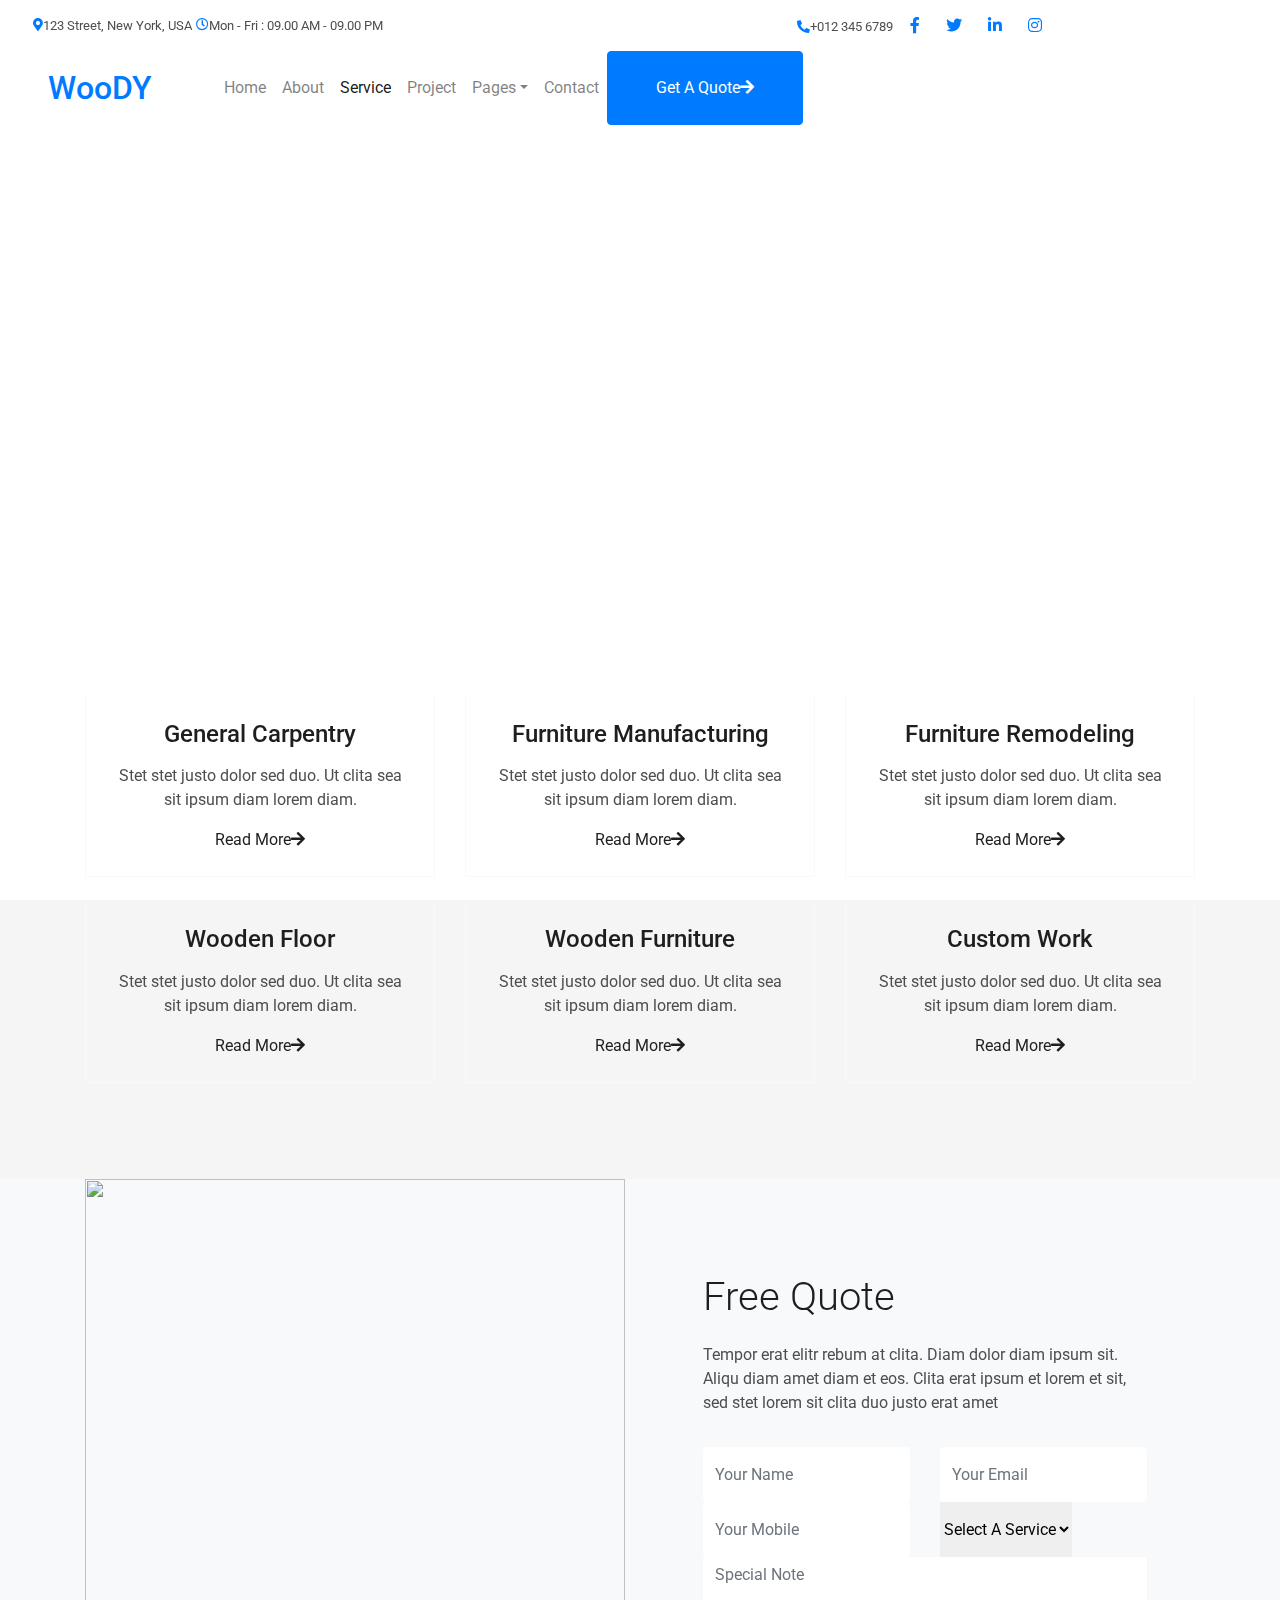
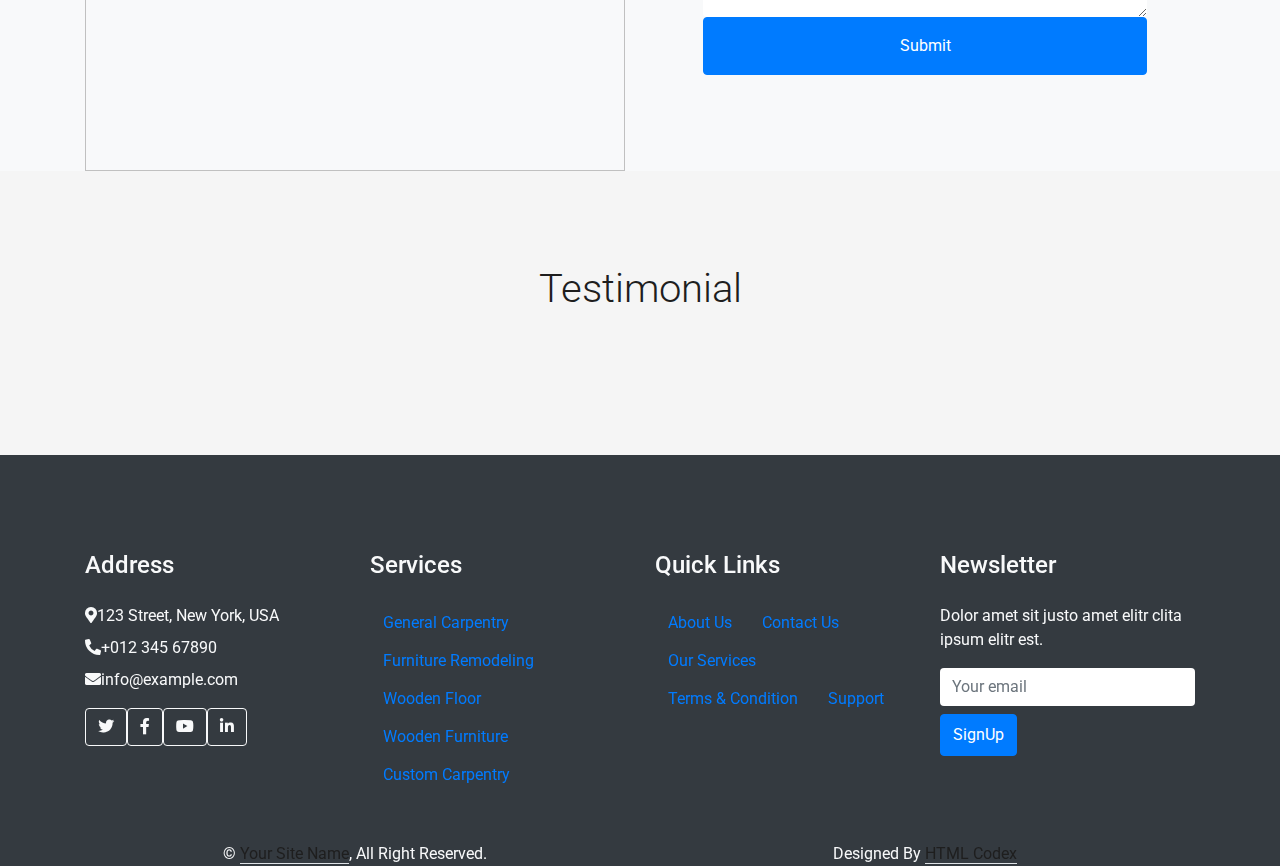
==== services.html @ 5a00c6d3 "Update" ====
<!DOCTYPE html>
<html lang="en">

<head>
    <meta charset="utf-8">
    <title>Woody - Carpenter Website Template</title>
    <meta content="width=device-width, initial-scale=1.0" name="viewport">
    <meta content="" name="keywords">
    <meta content="" name="description">

    <!-- Favicon -->
    <link href="img/favicon.ico" rel="icon">

    <!-- Google Web Fonts -->
    <link rel="preconnect" href="https://fonts.googleapis.com">
    <link rel="preconnect" href="https://fonts.gstatic.com" crossorigin>
    <link href="https://fonts.googleapis.com/css2?family=Open+Sans:wght@400;500&family=Roboto:wght@500;700;900&display=swap" rel="stylesheet"> 

    <!-- Icon Font Stylesheet -->
    <link href="https://cdnjs.cloudflare.com/ajax/libs/font-awesome/5.10.0/css/all.min.css" rel="stylesheet">
    <link href="https://cdn.jsdelivr.net/npm/bootstrap-icons@1.4.1/font/bootstrap-icons.css" rel="stylesheet">

    <!-- Libraries Stylesheet -->
    <link href="lib/animate/animate.min.css" rel="stylesheet">
    <link href="./resource/owl.carousel.min.css" rel="stylesheet">
    <link href="lib/lightbox/css/lightbox.min.css" rel="stylesheet">

    <!-- Customized Bootstrap Stylesheet -->
    <link href="./resource/bootstrap.min.css" rel="stylesheet">

    <!-- Template Stylesheet -->
    <link href="./resource/style.css" rel="stylesheet">
</head>

<body>
    <!-- Spinner Start -->
    <div id="spinner" class="show bg-white position-fixed translate-middle w-100 vh-100 top-50 start-50 d-flex align-items-center justify-content-center">
        <div class="spinner-grow text-primary" style="width: 3rem; height: 3rem;" role="status">
            <span class="sr-only">Loading...</span>
        </div>
    </div>
    <!-- Spinner End -->


    <!-- Topbar Start -->
    <div class="container-fluid bg-light p-0">
        <div class="row gx-0 d-none d-lg-flex">
            <div class="col-lg-7 px-5 text-start">
                <div class="h-100 d-inline-flex align-items-center py-3 me-4">
                    <small class="fa fa-map-marker-alt text-primary me-2"></small>
                    <small>123 Street, New York, USA</small>
                </div>
                <div class="h-100 d-inline-flex align-items-center py-3">
                    <small class="far fa-clock text-primary me-2"></small>
                    <small>Mon - Fri : 09.00 AM - 09.00 PM</small>
                </div>
            </div>
            <div class="col-lg-5 px-5 text-end">
                <div class="h-100 d-inline-flex align-items-center py-3 me-4">
                    <small class="fa fa-phone-alt text-primary me-2"></small>
                    <small>+012 345 6789</small>
                </div>
                <div class="h-100 d-inline-flex align-items-center">
                    <a class="btn btn-sm-square bg-white text-primary me-1" href=""><i class="fab fa-facebook-f"></i></a>
                    <a class="btn btn-sm-square bg-white text-primary me-1" href=""><i class="fab fa-twitter"></i></a>
                    <a class="btn btn-sm-square bg-white text-primary me-1" href=""><i class="fab fa-linkedin-in"></i></a>
                    <a class="btn btn-sm-square bg-white text-primary me-0" href=""><i class="fab fa-instagram"></i></a>
                </div>
            </div>
        </div>
    </div>
    <!-- Topbar End -->


    <!-- Navbar Start -->
    <nav class="navbar navbar-expand-lg bg-white navbar-light sticky-top p-0">
        <a href="index.html" class="navbar-brand d-flex align-items-center px-4 px-lg-5">
            <h2 class="m-0 text-primary">WooDY</h2>
        </a>
        <button type="button" class="navbar-toggler me-4" data-bs-toggle="collapse" data-bs-target="#navbarCollapse">
            <span class="navbar-toggler-icon"></span>
        </button>
        <div class="collapse navbar-collapse" id="navbarCollapse">
            <div class="navbar-nav ms-auto p-4 p-lg-0">
                <a href="index.html" class="nav-item nav-link">Home</a>
                <a href="about.html" class="nav-item nav-link">About</a>
                <a href="service.html" class="nav-item nav-link active">Service</a>
                <a href="project.html" class="nav-item nav-link">Project</a>
                <div class="nav-item dropdown">
                    <a href="#" class="nav-link dropdown-toggle" data-bs-toggle="dropdown">Pages</a>
                    <div class="dropdown-menu fade-up m-0">
                        <a href="feature.html" class="dropdown-item">Feature</a>
                        <a href="quote.html" class="dropdown-item">Free Quote</a>
                        <a href="team.html" class="dropdown-item">Our Team</a>
                        <a href="testimonial.html" class="dropdown-item">Testimonial</a>
                        <a href="404.html" class="dropdown-item">404 Page</a>
                    </div>
                </div>
                <a href="contact.html" class="nav-item nav-link">Contact</a>
            </div>
            <a href="" class="btn btn-primary py-4 px-lg-5 d-none d-lg-block">Get A Quote<i class="fa fa-arrow-right ms-3"></i></a>
        </div>
    </nav>
    <!-- Navbar End -->


    <!-- Page Header Start -->
    <div class="container-fluid page-header py-5 mb-5">
        <div class="container py-5">
            <h1 class="display-3 text-white mb-3 animated slideInDown">Service</h1>
            <nav aria-label="breadcrumb animated slideInDown">
                <ol class="breadcrumb">
                    <li class="breadcrumb-item"><a class="text-white" href="#">Home</a></li>
                    <li class="breadcrumb-item"><a class="text-white" href="#">Pages</a></li>
                    <li class="breadcrumb-item text-white active" aria-current="page">Service</li>
                </ol>
            </nav>
        </div>
    </div>
    <!-- Page Header End -->


    <!-- Service Start -->
    <div class="container-xxl py-5">
        <div class="container">
            <div class="section-title text-center">
                <h1 class="display-5 mb-5">Our Services</h1>
            </div>
            <div class="row g-4">
                <div class="col-md-6 col-lg-4 wow fadeInUp" data-wow-delay="0.1s">
                    <div class="service-item">
                        <div class="overflow-hidden">
                            <img class="img-fluid" src="img/service-1.jpg" alt="">
                        </div>
                        <div class="p-4 text-center border border-5 border-light border-top-0">
                            <h4 class="mb-3">General Carpentry</h4>
                            <p>Stet stet justo dolor sed duo. Ut clita sea sit ipsum diam lorem diam.</p>
                            <a class="fw-medium" href="">Read More<i class="fa fa-arrow-right ms-2"></i></a>
                        </div>
                    </div>
                </div>
                <div class="col-md-6 col-lg-4 wow fadeInUp" data-wow-delay="0.3s">
                    <div class="service-item">
                        <div class="overflow-hidden">
                            <img class="img-fluid" src="img/service-2.jpg" alt="">
                        </div>
                        <div class="p-4 text-center border border-5 border-light border-top-0">
                            <h4 class="mb-3">Furniture Manufacturing</h4>
                            <p>Stet stet justo dolor sed duo. Ut clita sea sit ipsum diam lorem diam.</p>
                            <a class="fw-medium" href="">Read More<i class="fa fa-arrow-right ms-2"></i></a>
                        </div>
                    </div>
                </div>
                <div class="col-md-6 col-lg-4 wow fadeInUp" data-wow-delay="0.5s">
                    <div class="service-item">
                        <div class="overflow-hidden">
                            <img class="img-fluid" src="img/service-3.jpg" alt="">
                        </div>
                        <div class="p-4 text-center border border-5 border-light border-top-0">
                            <h4 class="mb-3">Furniture Remodeling</h4>
                            <p>Stet stet justo dolor sed duo. Ut clita sea sit ipsum diam lorem diam.</p>
                            <a class="fw-medium" href="">Read More<i class="fa fa-arrow-right ms-2"></i></a>
                        </div>
                    </div>
                </div>
                <div class="col-md-6 col-lg-4 wow fadeInUp" data-wow-delay="0.1s">
                    <div class="service-item">
                        <div class="overflow-hidden">
                            <img class="img-fluid" src="img/service-4.jpg" alt="">
                        </div>
                        <div class="p-4 text-center border border-5 border-light border-top-0">
                            <h4 class="mb-3">Wooden Floor</h4>
                            <p>Stet stet justo dolor sed duo. Ut clita sea sit ipsum diam lorem diam.</p>
                            <a class="fw-medium" href="">Read More<i class="fa fa-arrow-right ms-2"></i></a>
                        </div>
                    </div>
                </div>
                <div class="col-md-6 col-lg-4 wow fadeInUp" data-wow-delay="0.3s">
                    <div class="service-item">
                        <div class="overflow-hidden">
                            <img class="img-fluid" src="img/service-5.jpg" alt="">
                        </div>
                        <div class="p-4 text-center border border-5 border-light border-top-0">
                            <h4 class="mb-3">Wooden Furniture</h4>
                            <p>Stet stet justo dolor sed duo. Ut clita sea sit ipsum diam lorem diam.</p>
                            <a class="fw-medium" href="">Read More<i class="fa fa-arrow-right ms-2"></i></a>
                        </div>
                    </div>
                </div>
                <div class="col-md-6 col-lg-4 wow fadeInUp" data-wow-delay="0.5s">
                    <div class="service-item">
                        <div class="overflow-hidden">
                            <img class="img-fluid" src="img/service-6.jpg" alt="">
                        </div>
                        <div class="p-4 text-center border border-5 border-light border-top-0">
                            <h4 class="mb-3">Custom Work</h4>
                            <p>Stet stet justo dolor sed duo. Ut clita sea sit ipsum diam lorem diam.</p>
                            <a class="fw-medium" href="">Read More<i class="fa fa-arrow-right ms-2"></i></a>
                        </div>
                    </div>
                </div>
            </div>
        </div>
    </div>
    <!-- Service End -->


    <!-- Quote Start -->
    <div class="container-fluid bg-light overflow-hidden my-5 px-lg-0">
        <div class="container quote px-lg-0">
            <div class="row g-0 mx-lg-0">
                <div class="col-lg-6 ps-lg-0" style="min-height: 400px;">
                    <div class="position-relative h-100">
                        <img class="position-absolute img-fluid w-100 h-100" src="img/quote.jpg" style="object-fit: cover;" alt="">
                    </div>
                </div>
                <div class="col-lg-6 quote-text py-5 wow fadeIn" data-wow-delay="0.5s">
                    <div class="p-lg-5 pe-lg-0">
                        <div class="section-title text-start">
                            <h1 class="display-5 mb-4">Free Quote</h1>
                        </div>
                        <p class="mb-4 pb-2">Tempor erat elitr rebum at clita. Diam dolor diam ipsum sit. Aliqu diam amet diam et eos. Clita erat ipsum et lorem et sit, sed stet lorem sit clita duo justo erat amet</p>
                        <form>
                            <div class="row g-3">
                                <div class="col-12 col-sm-6">
                                    <input type="text" class="form-control border-0" placeholder="Your Name" style="height: 55px;">
                                </div>
                                <div class="col-12 col-sm-6">
                                    <input type="email" class="form-control border-0" placeholder="Your Email" style="height: 55px;">
                                </div>
                                <div class="col-12 col-sm-6">
                                    <input type="text" class="form-control border-0" placeholder="Your Mobile" style="height: 55px;">
                                </div>
                                <div class="col-12 col-sm-6">
                                    <select class="form-select border-0" style="height: 55px;">
                                        <option selected>Select A Service</option>
                                        <option value="1">Service 1</option>
                                        <option value="2">Service 2</option>
                                        <option value="3">Service 3</option>
                                    </select>
                                </div>
                                <div class="col-12">
                                    <textarea class="form-control border-0" placeholder="Special Note"></textarea>
                                </div>
                                <div class="col-12">
                                    <button class="btn btn-primary w-100 py-3" type="submit">Submit</button>
                                </div>
                            </div>
                        </form>
                    </div>
                </div>
            </div>
        </div>
    </div>
    <!-- Quote End -->


    <!-- Testimonial Start -->
    <div class="container-xxl py-5 wow fadeInUp" data-wow-delay="0.1s">
        <div class="container">
            <div class="section-title text-center">
                <h1 class="display-5 mb-5">Testimonial</h1>
            </div>
            <div class="owl-carousel testimonial-carousel">
                <div class="testimonial-item text-center">
                    <img class="img-fluid bg-light p-2 mx-auto mb-3" src="img/testimonial-1.jpg" style="width: 90px; height: 90px;">
                    <div class="testimonial-text text-center p-4">
                        <p>Clita clita tempor justo dolor ipsum amet kasd amet duo justo duo duo labore sed sed. Magna ut diam sit et amet stet eos sed clita erat magna elitr erat sit sit erat at rebum justo sea clita.</p>
                        <h5 class="mb-1">Client Name</h5>
                        <span class="fst-italic">Profession</span>
                    </div>
                </div>
                <div class="testimonial-item text-center">
                    <img class="img-fluid bg-light p-2 mx-auto mb-3" src="img/testimonial-2.jpg" style="width: 90px; height: 90px;">
                    <div class="testimonial-text text-center p-4">
                        <p>Clita clita tempor justo dolor ipsum amet kasd amet duo justo duo duo labore sed sed. Magna ut diam sit et amet stet eos sed clita erat magna elitr erat sit sit erat at rebum justo sea clita.</p>
                        <h5 class="mb-1">Client Name</h5>
                        <span class="fst-italic">Profession</span>
                    </div>
                </div>
                <div class="testimonial-item text-center">
                    <img class="img-fluid bg-light p-2 mx-auto mb-3" src="img/testimonial-3.jpg" style="width: 90px; height: 90px;">
                    <div class="testimonial-text text-center p-4">
                        <p>Clita clita tempor justo dolor ipsum amet kasd amet duo justo duo duo labore sed sed. Magna ut diam sit et amet stet eos sed clita erat magna elitr erat sit sit erat at rebum justo sea clita.</p>
                        <h5 class="mb-1">Client Name</h5>
                        <span class="fst-italic">Profession</span>
                    </div>
                </div>
            </div>
        </div>
    </div>
    <!-- Testimonial End -->
        

    <!-- Footer Start -->
    <div class="container-fluid bg-dark text-light footer mt-5 pt-5 wow fadeIn" data-wow-delay="0.1s">
        <div class="container py-5">
            <div class="row g-5">
                <div class="col-lg-3 col-md-6">
                    <h4 class="text-light mb-4">Address</h4>
                    <p class="mb-2"><i class="fa fa-map-marker-alt me-3"></i>123 Street, New York, USA</p>
                    <p class="mb-2"><i class="fa fa-phone-alt me-3"></i>+012 345 67890</p>
                    <p class="mb-2"><i class="fa fa-envelope me-3"></i>info@example.com</p>
                    <div class="d-flex pt-2">
                        <a class="btn btn-outline-light btn-social" href=""><i class="fab fa-twitter"></i></a>
                        <a class="btn btn-outline-light btn-social" href=""><i class="fab fa-facebook-f"></i></a>
                        <a class="btn btn-outline-light btn-social" href=""><i class="fab fa-youtube"></i></a>
                        <a class="btn btn-outline-light btn-social" href=""><i class="fab fa-linkedin-in"></i></a>
                    </div>
                </div>
                <div class="col-lg-3 col-md-6">
                    <h4 class="text-light mb-4">Services</h4>
                    <a class="btn btn-link" href="">General Carpentry</a>
                    <a class="btn btn-link" href="">Furniture Remodeling</a>
                    <a class="btn btn-link" href="">Wooden Floor</a>
                    <a class="btn btn-link" href="">Wooden Furniture</a>
                    <a class="btn btn-link" href="">Custom Carpentry</a>
                </div>
                <div class="col-lg-3 col-md-6">
                    <h4 class="text-light mb-4">Quick Links</h4>
                    <a class="btn btn-link" href="">About Us</a>
                    <a class="btn btn-link" href="">Contact Us</a>
                    <a class="btn btn-link" href="">Our Services</a>
                    <a class="btn btn-link" href="">Terms & Condition</a>
                    <a class="btn btn-link" href="">Support</a>
                </div>
                <div class="col-lg-3 col-md-6">
                    <h4 class="text-light mb-4">Newsletter</h4>
                    <p>Dolor amet sit justo amet elitr clita ipsum elitr est.</p>
                    <div class="position-relative mx-auto" style="max-width: 400px;">
                        <input class="form-control border-0 w-100 py-3 ps-4 pe-5" type="text" placeholder="Your email">
                        <button type="button" class="btn btn-primary py-2 position-absolute top-0 end-0 mt-2 me-2">SignUp</button>
                    </div>
                </div>
            </div>
        </div>
        <div class="container">
            <div class="copyright">
                <div class="row">
                    <div class="col-md-6 text-center text-md-start mb-3 mb-md-0">
                        &copy; <a class="border-bottom" href="#">Your Site Name</a>, All Right Reserved.
                    </div>
                    <div class="col-md-6 text-center text-md-end">
                        <!--/*** This template is free as long as you keep the footer author’s credit link/attribution link/backlink. If you'd like to use the template without the footer author’s credit link/attribution link/backlink, you can purchase the Credit Removal License from "https://htmlcodex.com/credit-removal". Thank you for your support. ***/-->
                        Designed By <a class="border-bottom" href="https://htmlcodex.com">HTML Codex</a>
                    </div>
                </div>
            </div>
        </div>
    </div>
    <!-- Footer End -->


    <!-- Back to Top -->
    <a href="#" class="btn btn-lg btn-primary btn-lg-square rounded-0 back-to-top"><i class="bi bi-arrow-up"></i></a>


    <!-- JavaScript Libraries -->
    <script src="https://code.jquery.com/jquery-3.4.1.min.js"></script>
    <script src="https://cdn.jsdelivr.net/npm/bootstrap@5.0.0/dist/js/bootstrap.bundle.min.js"></script>
    <script src="lib/wow/wow.min.js"></script>
    <script src="lib/easing/easing.min.js"></script>
    <script src="lib/waypoints/waypoints.min.js"></script>
    <script src="lib/counterup/counterup.min.js"></script>
    <script src="lib/owlcarousel/owl.carousel.min.js"></script>
    <script src="lib/isotope/isotope.pkgd.min.js"></script>
    <script src="lib/lightbox/js/lightbox.min.js"></script>

    <!-- Template Javascript -->
    <script src="js/main.js"></script>
</body>

</html>
---- resource/style.css ----
/**
* Template Name: DevFolio - v2.3.0
* Template URL: https://bootstrapmade.com/devfolio-bootstrap-portfolio-html-template/
* Author: BootstrapMade.com
* License: https://bootstrapmade.com/license/
*/

/*--------------------------------------------------------------
# General
--------------------------------------------------------------*/
body {
  background-color: #f5f5f5;
  color: #4e4e4e;
}

h1,
h2,
h3,
h4,
h5,
h6 {
  color: #1e1e1e;
}

a {
  color: #1e1e1e;
  transition: all 0.5s ease-in-out;
}

a:hover {
  color: #0078ff;
  text-decoration: none;
  transition: all 0.5s ease-in-out;
}

.p-r {
  position: relative;
}

.color-a {
  color: #0078ff;
}

.color-d {
  color: #f5f5f5;
}

.color-text-a {
  color: #4e4e4e;
}

.box-shadow, .paralax-mf, .service-box, .work-box, .card-blog {
  box-shadow: 0 13px 8px -10px rgba(0, 0, 0, 0.1);
}

.box-shadow-a, .button:hover {
  box-shadow: 0 0 0 4px #cde1f8;
}

.display-5 {
  font-size: 2.5rem;
  font-weight: 300;
  line-height: 1.1;
}

.display-6 {
  font-size: 2rem;
  font-weight: 300;
  line-height: 1.1;
}

.avatar {
  width: 32px;
  height: 32px;
  margin-right: 4px;
  overflow: hidden;
}

.bg-image {
  background-repeat: no-repeat;
  background-attachment: fixed;
  background-size: cover;
  background-position: center center;
}

@media (max-width: 1024px) {
  .bg-image {
    background-attachment: scroll;
  }
}

.overlay-mf {
  background-color: #0078ff;
}

.overlay-mf {
  position: absolute;
  top: 0;
  left: 0px;
  padding: 0;
  height: 100%;
  width: 100%;
  opacity: .7;
}

.paralax-mf {
  position: relative;
  padding: 8rem 0;
}

.display-table {
  width: 100%;
  height: 100%;
  display: table;
}

.table-cell {
  display: table-cell;
  vertical-align: middle;
}

/*--/ Sections /--*/
.sect-4 {
  padding: 4rem 0;
}

.sect-pt4 {
  padding-top: 4rem;
}

.sect-mt4 {
  margin-top: 4rem;
}

/*--/ Title s /--*/
.title-s {
  font-weight: 600;
  color: #1e1e1e;
  font-size: 1.1rem;
}

/*--/ Title A /--*/
.title-box {
  margin-bottom: 4rem;
}

.title-a {
  font-size: 3rem;
  font-weight: bold;
  text-transform: uppercase;
}

.subtitle-a {
  color: #4e4e4e;
}

.line-mf {
  width: 40px;
  height: 5px;
  background-color: #0078ff;
  margin: 0 auto;
}

/*--/ Title Left /--*/
.title-box-2 {
  margin-bottom: 3rem;
}

.title-left {
  font-size: 2rem;
  position: relative;
}

.title-left:before {
  content: '';
  position: absolute;
  height: 3px;
  background-color: #0078ff;
  width: 100px;
  bottom: -12px;
}

/*------/ Box /------*/
.box-pl2 {
  padding-left: 2rem;
}

.box-shadow-full {
  padding: 3rem 1.25rem;
  position: relative;
  background-color: #fff;
  margin-bottom: 3rem;
  z-index: 2;
  box-shadow: 0 1px 1px 0 rgba(0, 0, 0, 0.06), 0 2px 5px 0 rgba(0, 0, 0, 0.2);
}

@media (min-width: 768px) {
  .box-shadow-full {
    padding: 3rem;
  }
}

/*------/ Socials /------*/
.socials {
  padding: 1.5rem 0;
}

.socials ul li {
  display: inline-block;
}

.socials .ico-circle {
  height: 40px;
  width: 40px;
  font-size: 1.7rem;
  border-radius: 50%;
  line-height: 1.4;
  margin: 0 15px 0 0;
  box-shadow: 0 0 0 3px #0078ff;
  transition: all 500ms ease;
}

.socials .ico-circle:hover {
  background-color: #0078ff;
  color: #fff;
  box-shadow: 0 0 0 3px #cde1f8;
  transition: all 500ms ease;
}

/*------/ Ul resect /------*/
.ul-resect, .socials ul, .list-ico, .blog-wrapper .post-meta ul, .box-comments .list-comments, .widget-sidebar .list-sidebar, .widget-tags ul {
  list-style: none;
  padding-left: 0;
  margin-bottom: 0;
}

.list-ico {
  line-height: 2;
}

.list-ico span {
  color: #0078ff;
  margin-right: 10px;
}

/*------/ Ico Circle /------*/
.ico-circle {
  height: 100px;
  width: 100px;
  font-size: 2rem;
  border-radius: 50%;
  line-height: 1.55;
  margin: 0 auto;
  text-align: center;
  box-shadow: 0 0 0 10px #0078ff;
  display: block;
}

/*------/ Owl Carousel /------*/
.owl-theme .owl-dots {
  text-align: center;
  margin-top: 18px;
}

.owl-theme .owl-dots .owl-dot {
  display: inline-block;
}

.owl-theme .owl-dots .owl-dot span {
  width: 18px;
  height: 7px;
  margin: 5px 5px;
  background: #cde1f8;
  border: 0px solid #cde1f8;
  display: block;
  transition: all 0.6s ease-in-out;
  cursor: pointer;
}

.owl-theme .owl-dots .owl-dot:hover span {
  background-color: #cde1f8;
}

.owl-theme .owl-dots .owl-dot.active span {
  background-color: #1B1B1B;
  width: 25px;
}

/*--/ Scrolltop s /--*/
.scrolltop-mf {
  position: relative;
  display: none;
}

.scrolltop-mf span {
  z-index: 999;
  position: fixed;
  width: 42px;
  height: 42px;
  background-color: #0078ff;
  opacity: .7;
  font-size: 1.6rem;
  line-height: 1.5;
  text-align: center;
  color: #fff;
  top: auto;
  left: auto;
  right: 30px;
  bottom: 50px;
  cursor: pointer;
  border-radius: 50%;
}

/*------/ Back to top button /------*/
.back-to-top {
  position: fixed;
  display: none;
  background: #0078ff;
  color: #fff;
  width: 44px;
  height: 44px;
  text-align: center;
  line-height: 1;
  font-size: 16px;
  border-radius: 50%;
  right: 15px;
  bottom: 15px;
  transition: background 0.5s;
  z-index: 11;
}

.back-to-top i {
  padding-top: 12px;
  color: #fff;
}

@media (max-width: 768px) {
  .back-to-top {
    bottom: 15px;
  }
}

/*------/ Prelaoder /------*/
#preloader {
  position: fixed;
  top: 0;
  left: 0;
  right: 0;
  bottom: 0;
  z-index: 9999;
  overflow: hidden;
  background: #fff;
}

#preloader:before {
  content: "";
  position: fixed;
  top: calc(50% - 30px);
  left: calc(50% - 30px);
  border: 6px solid #f2f2f2;
  border-top: 6px solid #0078ff;
  border-radius: 50%;
  width: 60px;
  height: 60px;
  -webkit-animation: animate-preloader 1s linear infinite;
  animation: animate-preloader 1s linear infinite;
}

@-webkit-keyframes animate-preloader {
  0% {
    transform: rotate(0deg);
  }
  100% {
    transform: rotate(360deg);
  }
}

@keyframes animate-preloader {
  0% {
    transform: rotate(0deg);
  }
  100% {
    transform: rotate(360deg);
  }
}

/*------/ Button /------*/
.button {
  display: inline-block;
  padding: .3rem .6rem;
  text-align: center;
  vertical-align: middle;
  -webkit-user-select: none;
  -moz-user-select: none;
  -ms-user-select: none;
  user-select: none;
  font-size: 1rem;
  border-radius: .3rem;
  border: 1px solid transparent;
  transition: all 500ms ease;
  cursor: pointer;
}

.button:focus {
  outline: 0;
}

.button:hover {
  background-color: #0062d3;
  color: #fff;
  transition: all 500ms ease;
}

.button-a {
  background-color: #0078ff;
  color: #fff;
  border-color: #cde1f8;
}

.button-big {
  padding: .9rem 2.3rem;
  font-size: 1.2rem;
}

.button-rouded {
  border-radius: 5rem;
}

.btn-lg {
  padding: .5rem 1rem;
  font-size: 1.25rem;
  line-height: 1.5;
  border-radius: .3rem;
}

/*--------------------------------------------------------------
# Nav Bar
--------------------------------------------------------------*/
.navbar-b {
  transition: all .5s ease-in-out;
  background-color: transparent;
  padding-top: 1.563rem;
  padding-bottom: 1.563rem;
}

.navbar-b.navbar-reduce {
  box-shadow: 0px 6px 9px 0px rgba(0, 0, 0, 0.06);
}

.navbar-b.navbar-trans .nav-item, .navbar-b.navbar-reduce .nav-item {
  position: relative;
  padding-right: 10px;
  padding-left: 0;
}

@media (min-width: 768px) {
  .navbar-b.navbar-trans .nav-item, .navbar-b.navbar-reduce .nav-item {
    padding-left: 10px;
  }
}

.navbar-b.navbar-trans .nav-link, .navbar-b.navbar-reduce .nav-link {
  color: #fff;
  text-transform: uppercase;
  font-weight: 600;
}

.navbar-b.navbar-trans .nav-link:before, .navbar-b.navbar-reduce .nav-link:before {
  content: '';
  position: absolute;
  margin-left: 0px;
  width: 0%;
  bottom: 0;
  left: 0;
  height: 2px;
  transition: all 500ms ease;
}

@media (min-width: 768px) {
  .navbar-b.navbar-trans .nav-link:before, .navbar-b.navbar-reduce .nav-link:before {
    margin-left: 18px;
  }
}

.navbar-b.navbar-trans .nav-link:hover, .navbar-b.navbar-reduce .nav-link:hover {
  color: #1B1B1B;
}

.navbar-b.navbar-trans .nav-link:hover:before, .navbar-b.navbar-reduce .nav-link:hover:before {
  width: 35px;
}

.navbar-b.navbar-trans .show > .nav-link:before,
.navbar-b.navbar-trans .active > .nav-link:before,
.navbar-b.navbar-trans .nav-link.show:before,
.navbar-b.navbar-trans .nav-link.active:before, .navbar-b.navbar-reduce .show > .nav-link:before,
.navbar-b.navbar-reduce .active > .nav-link:before,
.navbar-b.navbar-reduce .nav-link.show:before,
.navbar-b.navbar-reduce .nav-link.active:before {
  width: 35px;
}

.navbar-b.navbar-trans .nav-link:before {
  background-color: #fff;
}

.navbar-b.navbar-trans .nav-link:hover {
  color: #fff;
}

.navbar-b.navbar-trans .show > .nav-link,
.navbar-b.navbar-trans .active > .nav-link,
.navbar-b.navbar-trans .nav-link.show,
.navbar-b.navbar-trans .nav-link.active {
  color: #fff;
}

.navbar-b.navbar-reduce {
  transition: all .5s ease-in-out;
  background-color: #fff;
  padding-top: 15px;
  padding-bottom: 15px;
}

.navbar-b.navbar-reduce .nav-link {
  color: #0078ff;
}

.navbar-b.navbar-reduce .nav-link:before {
  background-color: #0078ff;
}

.navbar-b.navbar-reduce .nav-link:hover {
  color: #0078ff;
}

.navbar-b.navbar-reduce .show > .nav-link,
.navbar-b.navbar-reduce .active > .nav-link,
.navbar-b.navbar-reduce .nav-link.show,
.navbar-b.navbar-reduce .nav-link.active {
  color: #0078ff;
}

.navbar-b.navbar-reduce .navbar-brand {
  color: #0078ff;
}

.navbar-b.navbar-reduce .navbar-toggler span {
  background-color: #1B1B1B;
}

.navbar-b .navbar-brand {
  color: #fff;
  font-size: 1.6rem;
  font-weight: 600;
}

.navbar-b .navbar-nav .dropdown-item.show .dropdown-menu,
.navbar-b .dropdown.show .dropdown-menu,
.navbar-b .dropdown-btn.show .dropdown-menu {
  transform: translate3d(0px, 0px, 0px);
  visibility: visible !important;
}

.navbar-b .dropdown-menu {
  margin: 1.12rem 0 0;
  border-radius: 0;
}

.navbar-b .dropdown-menu .dropdown-item {
  padding: .7rem 1.7rem;
  transition: all 500ms ease;
}

.navbar-b .dropdown-menu .dropdown-item:hover {
  background-color: #0078ff;
  color: #fff;
  transition: all 500ms ease;
}

.navbar-b .dropdown-menu .dropdown-item.active {
  background-color: #0078ff;
}

/*--/ Hamburger Navbar /--*/
.navbar-toggler {
  position: relative;
}

.navbar-toggler:focus,
.navbar-toggler:active {
  outline: 0;
}

.navbar-toggler span {
  display: block;
  background-color: #fff;
  height: 3px;
  width: 25px;
  margin-top: 4px;
  margin-bottom: 4px;
  transform: rotate(0deg);
  left: 0;
  opacity: 1;
}

.navbar-toggler span:nth-child(1),
.navbar-toggler span:nth-child(3) {
  transition: transform .35s ease-in-out;
}

.navbar-toggler:not(.collapsed) span:nth-child(1) {
  position: absolute;
  left: 12px;
  top: 10px;
  transform: rotate(135deg);
  opacity: 0.9;
}

.navbar-toggler:not(.collapsed) span:nth-child(2) {
  height: 12px;
  visibility: hidden;
  background-color: transparent;
}

.navbar-toggler:not(.collapsed) span:nth-child(3) {
  position: absolute;
  left: 12px;
  top: 10px;
  transform: rotate(-135deg);
  opacity: 0.9;
}

/*--------------------------------------------------------------
# Intro Section
--------------------------------------------------------------*/
.intro {
  height: 100vh;
  position: relative;
  color: #fff;
}

.intro .intro-content {
  text-align: center;
  position: absolute;
}

.intro .overlay-itro {
  background-color: rgba(0, 0, 0, 0.6);
  position: absolute;
  top: 0;
  left: 0px;
  padding: 0;
  height: 100%;
  width: 100%;
  opacity: .9;
}

.intro .intro-title {
  color: #fff;
  font-weight: 600;
  font-size: 3rem;
}

@media (min-width: 768px) {
  .intro .intro-title {
    font-size: 4.5rem;
  }
}

.intro .intro-subtitle {
  font-size: 1.5rem;
  font-weight: 300;
}

@media (min-width: 768px) {
  .intro .intro-subtitle {
    font-size: 2.5rem;
  }
}

.intro .text-slider-items {
  display: none;
}

.intro-single {
  height: 350px;
}

.intro-single .intro-content {
  margin-top: 30px;
}

.intro-single .intro-title {
  text-transform: uppercase;
  font-size: 3rem;
}

@media (min-width: 768px) {
  .intro-single .intro-title {
    font-size: 3.5rem;
  }
}

.intro-single .breadcrumb {
  background-color: transparent;
  color: #0078ff;
}

.intro-single .breadcrumb .breadcrumb-item:before {
  color: #cde1f8;
}

.intro-single .breadcrumb .breadcrumb-item.active {
  color: #cde1f8;
}

.intro-single .breadcrumb a {
  color: #fff;
}

/*--------------------------------------------------------------
# About
--------------------------------------------------------------*/
.about-mf .box-shadow-full {
  padding-top: 4rem;
  padding-bottom: 4rem;
}

.about-mf .about-img {
  margin-bottom: 2rem;
}

.about-mf .about-img img {
  margin-left: 10px;
}

@media (min-width: 767px) {
  .about-mf .box-pl2 {
    margin-top: 3rem;
    padding-left: 0rem;
  }
}

.skill-mf span {
  color: #4e4e4e;
}

.skill-mf .progress {
  background-color: #cde1f8;
  margin: .5rem 0 1.2rem 0;
  border-radius: 0;
  height: .7rem;
}

.skill-mf .progress .progress-bar {
  height: .7rem;
  background-color: #0078ff;
}

/*--------------------------------------------------------------
# Services
--------------------------------------------------------------*/
.service-box {
  background-color: #fff;
  padding: 2.5rem 1.3rem;
  border-radius: 1rem;
  margin-bottom: 3rem;
}

.service-box:hover .ico-circle {
  transition: all 500ms ease;
  color: #fff;
  background-color: #0078ff;
  box-shadow: 0 0 0 10px #cde1f8;
}

.service-box .service-ico {
  margin-bottom: 1rem;
  color: #1e1e1e;
}

.service-box .ico-circle {
  transition: all 500ms ease;
  font-size: 4rem;
}

.service-box .s-title {
  font-size: 1.4rem;
  text-transform: uppercase;
  text-align: center;
  padding: .4rem 0;
}

.service-box .s-description {
  color: #4e4e4e;
}

/*--------------------------------------------------------------
# Counter
--------------------------------------------------------------*/
.counter-box {
  color: #fff;
  text-align: center;
}

@media (min-width: 577px) {
  .counter-box {
    margin-bottom: 1.8rem;
  }
}

.counter-ico {
  margin-bottom: 1rem;
}

.counter-ico .ico-circle {
  height: 60px;
  width: 60px;
  line-height: 1.8;
  box-shadow: 0 0 0 10px #cde1f8;
}

.counter-num .counter {
  font-size: 2rem;
  margin-bottom: 0;
}

/*--------------------------------------------------------------
# Portfolio
--------------------------------------------------------------*/
.work-box {
  margin-bottom: 3rem;
  -webkit-backface-visibility: hidden;
  backface-visibility: hidden;
  background-color: #fff;
}

.work-box:hover img {
  transform: scale(1.3);
}

.work-img {
  display: block;
  overflow: hidden;
}

.work-img img {
  transition: all 1s;
}

.work-content {
  padding: 2rem 3% 1rem 4%;
}

.work-content .w-more {
  color: #4e4e4e;
  font-size: .8rem;
}

.work-content .w-more .w-ctegory {
  color: #0078ff;
}

.work-content .w-like {
  font-size: 2.5rem;
  color: #0078ff;
  float: right;
}

.work-content .w-like a {
  color: #0078ff;
}

.work-content .w-like .num-like {
  font-size: .7rem;
}

.w-title {
  font-size: 1.2rem;
}

/*--------------------------------------------------------------
# Portfolio Details
--------------------------------------------------------------*/
.portfolio-details {
  padding-top: 30px;
}

.portfolio-details .portfolio-details-container {
  position: relative;
}

.portfolio-details .portfolio-details-carousel {
  position: relative;
  z-index: 1;
}

.portfolio-details .portfolio-details-carousel .owl-nav, .portfolio-details .portfolio-details-carousel .owl-dots {
  margin-top: 5px;
  text-align: left;
}

.portfolio-details .portfolio-details-carousel .owl-dot {
  display: inline-block;
  margin: 0 10px 0 0;
  width: 12px;
  height: 12px;
  border-radius: 50%;
  background-color: #ddd !important;
}

.portfolio-details .portfolio-details-carousel .owl-dot.active {
  background-color: #0078ff !important;
}

.portfolio-details .portfolio-info {
  padding: 30px;
  position: absolute;
  right: 0;
  bottom: -70px;
  background: #fff;
  box-shadow: 0px 2px 15px rgba(0, 0, 0, 0.1);
  z-index: 2;
}

.portfolio-details .portfolio-info h3 {
  font-size: 22px;
  font-weight: 700;
  margin-bottom: 20px;
  padding-bottom: 20px;
  border-bottom: 1px solid #eee;
}

.portfolio-details .portfolio-info ul {
  list-style: none;
  padding: 0;
  font-size: 15px;
}

.portfolio-details .portfolio-info ul li + li {
  margin-top: 10px;
}

.portfolio-details .portfolio-description {
  padding-top: 50px;
}

.portfolio-details .portfolio-description h2 {
  width: 50%;
  font-size: 26px;
  font-weight: 700;
  margin-bottom: 20px;
}

.portfolio-details .portfolio-description p {
  padding: 0 0 0 0;
}

@media (max-width: 768px) {
  .portfolio-details .portfolio-description h2 {
    width: 100%;
  }
  .portfolio-details .portfolio-info {
    position: static;
    margin-top: 30px;
  }
}

/*--------------------------------------------------------------
# Testimonials
--------------------------------------------------------------*/
.testimonials .owl-carousel .owl-item img {
  width: auto;
}

.testimonial-box {
  color: #fff;
  text-align: center;
}

.testimonial-box .author-test {
  margin-top: 1rem;
}

.testimonial-box .author-test img {
  margin: 0 auto;
}

.testimonial-box .author {
  color: #fff;
  text-transform: uppercase;
  font-weight: 600;
  margin: 1rem 0;
  display: block;
  font-size: 1.4rem;
}

.testimonial-box .comit {
  font-size: 2rem;
  color: #0078ff;
  background-color: #fff;
  width: 52px;
  height: 52px;
  display: block;
  margin: 0 auto;
  border-radius: 50%;
  line-height: 1.6;
}

@media (min-width: 768px) {
  .testimonial-box .description {
    padding: 0 5rem;
  }
}

@media (min-width: 992px) {
  .testimonial-box .description {
    padding: 0 8rem;
  }
}

@media (min-width: 1200px) {
  .testimonial-box .description {
    padding: 0 13rem;
  }
}

/*--------------------------------------------------------------
# Contact
--------------------------------------------------------------*/
.footer-paralax {
  padding: 4rem 0 0 0;
}

.contact-mf {
  margin-top: 4rem;
}

@media (min-width: 767px) {
  .contact-mf .box-pl2 {
    margin-top: 3rem;
    padding-left: 0rem;
  }
}

.php-email-form .validate {
  display: none;
  color: red;
  margin: 0 0 15px 0;
  font-weight: 400;
  font-size: 13px;
}

.php-email-form .error-message {
  display: none;
  color: #fff;
  background: #ed3c0d;
  text-align: center;
  padding: 15px;
  font-weight: 600;
}

.php-email-form .sent-message {
  display: none;
  color: #fff;
  background: #18d26e;
  text-align: center;
  padding: 15px;
  font-weight: 600;
}

.php-email-form .loading {
  display: none;
  background: #fff;
  text-align: center;
  padding: 15px;
}

.php-email-form .loading:before {
  content: "";
  display: inline-block;
  border-radius: 50%;
  width: 24px;
  height: 24px;
  margin: 0 10px -6px 0;
  border: 3px solid #18d26e;
  border-top-color: #eee;
  -webkit-animation: animate-loading 1s linear infinite;
  animation: animate-loading 1s linear infinite;
}

.php-email-form input, .php-email-form textarea {
  border-radius: 0;
  box-shadow: none;
  font-size: 14px;
}

.php-email-form input::focus, .php-email-form textarea::focus {
  background-color: #0078ff;
}

.php-email-form input {
  padding: 20px 15px;
}

.php-email-form textarea {
  padding: 12px 15px;
  margin-bottom: 0;
}

.php-email-form button[type="submit"] {
  background: #0078ff;
  border: 0;
  padding: 10px 24px;
  color: #fff;
  transition: 0.4s;
}

.php-email-form button[type="submit"]:hover {
  background: #3393ff;
}

@-webkit-keyframes animate-loading {
  0% {
    transform: rotate(0deg);
  }
  100% {
    transform: rotate(360deg);
  }
}

@keyframes animate-loading {
  0% {
    transform: rotate(0deg);
  }
  100% {
    transform: rotate(360deg);
  }
}

/*--------------------------------------------------------------
# Blog
--------------------------------------------------------------*/
@media (min-width: 767px) {
  .card-blog {
    margin-bottom: 3rem;
  }
}

.card-blog .card-body {
  position: relative;
}

.card-blog .card-category-box {
  position: absolute;
  text-align: center;
  top: -16px;
  left: 15px;
  right: 15px;
  line-height: 25px;
  overflow: hidden;
}

.card-blog .card-category {
  display: inline-block;
  color: #fff;
  padding: 0 15px 5px;
  overflow: hidden;
  background-color: #0078ff;
  border-radius: 4px;
}

.card-blog .card-category .category {
  color: #fff;
  display: inline-block;
  text-transform: uppercase;
  font-size: .7rem;
  letter-spacing: .1px;
  margin-bottom: 0;
}

.card-blog .card-title {
  font-size: 1.3rem;
  margin-top: .6rem;
}

.card-blog .card-description {
  color: #4e4e4e;
}

.card-blog .post-author {
  display: inline-block;
}

.card-blog .post-date {
  color: #4e4e4e;
  display: inline-block;
  float: right;
}

/*--------------------------------------------------------------
# Blog Single
--------------------------------------------------------------*/
.post-box,
.form-comments,
.box-comments,
.widget-sidebar {
  padding: 2rem;
  background-color: #fff;
  margin-bottom: 3rem;
}

@media (min-width: 768px) {
  .post-box,
  .form-comments,
  .box-comments,
  .widget-sidebar {
    padding: 3rem;
  }
}

.blog-wrapper .article-title {
  font-size: 1.5rem;
}

@media (min-width: 768px) {
  .blog-wrapper .article-title {
    font-size: 1.9rem;
  }
}

.blog-wrapper .post-meta {
  margin: 1rem 0;
}

.blog-wrapper .post-meta ul {
  border-left: 4px solid #0078ff;
  margin-top: 1rem;
}

.blog-wrapper .post-meta ul li {
  display: inline-block;
  margin-left: 15px;
}

.blog-wrapper .post-meta ul a {
  color: #0078ff;
}

.blog-wrapper .post-meta ul span {
  color: #1e1e1e;
}

.blog-wrapper .blockquote {
  border-left: 4px solid #0078ff;
  padding: 18px;
  font-style: italic;
}

/*------/ Comments /------*/
.box-comments .list-comments li {
  padding-bottom: 40px;
}

.box-comments .list-comments .comment-avatar {
  display: table-cell;
  vertical-align: top;
}

.box-comments .list-comments .comment-avatar img {
  width: 80px;
  height: 80px;
}

.box-comments .list-comments .comment-author {
  font-size: 1.3rem;
}

@media (min-width: 768px) {
  .box-comments .list-comments .comment-author {
    font-size: 1.5rem;
  }
}

.box-comments .list-comments .comment-details {
  display: table-cell;
  vertical-align: top;
  padding-left: 25px;
}

.box-comments .list-comments a {
  color: #0078ff;
}

.box-comments .list-comments span {
  color: #1e1e1e;
  font-style: italic;
}

.box-comments .comment-children {
  margin-left: 40px;
}

/*------/ Sidebar /------*/
.widget-sidebar .sidebar-title {
  font-size: 1.6rem;
  font-weight: 600;
  border-left: 5px solid #0078ff;
  padding-left: 15px;
  text-transform: uppercase;
  margin-bottom: 1.5rem;
}

.widget-sidebar .list-sidebar li {
  position: relative;
  padding: 6px 0 6px 24px;
}

.widget-sidebar .list-sidebar li:before {
  position: absolute;
  content: "";
  width: 10px;
  height: 1px;
  left: 0;
  background-color: #0078ff;
  top: 20px;
}

.sidebar-search input {
  background-color: #fff;
  border-radius: 0;
  transition: all 0.5s ease-in-out;
}

.sidebar-search .btn-search {
  background-color: #0078ff;
  border-color: #0078ff;
  border-radius: 0;
  padding-left: 20px;
  padding-right: 20px;
}

.widget-tags ul li {
  display: inline-block;
  background-color: #0078ff;
  padding: .2rem .6rem;
  margin-bottom: .5rem;
  border-radius: 15px;
}

.widget-tags ul li a {
  color: #fff;
}

/*--------------------------------------------------------------
# Footer
--------------------------------------------------------------*/
footer {
  text-align: center;
  color: #fff;
  padding: 25px 0;
  background: #0062d3;
}

footer .copyright {
  margin-bottom: .3rem;
}

footer .credits {
  margin-bottom: 0;
}

footer .credits a {
  color: #fff;
}

.button3 {
  background-color: #008CBA; /* blue */
  border: none;
  color: white;
  padding: 15px 32px;
  text-align: center;
  text-decoration: none;
  display: inline-block;
  font-size: 16px;
  margin: 4px 2px;
  transition-duration: 0.4s;
  cursor: pointer;
}
.button4 {
  background-color: white; 
  padding: 10px 32px;
  color: black; 
  border: 2px solid #008CBA;
}

.button4:hover {
  background-color: #008CBA;
  color: white;
}

.button5 {
  background-color: white; 
  color: black;
  padding: 10px 32px; 
  border: 2px solid #4CAF50;
}

.button5:hover {
  background-color: #4CAF50;
  color: white;
}
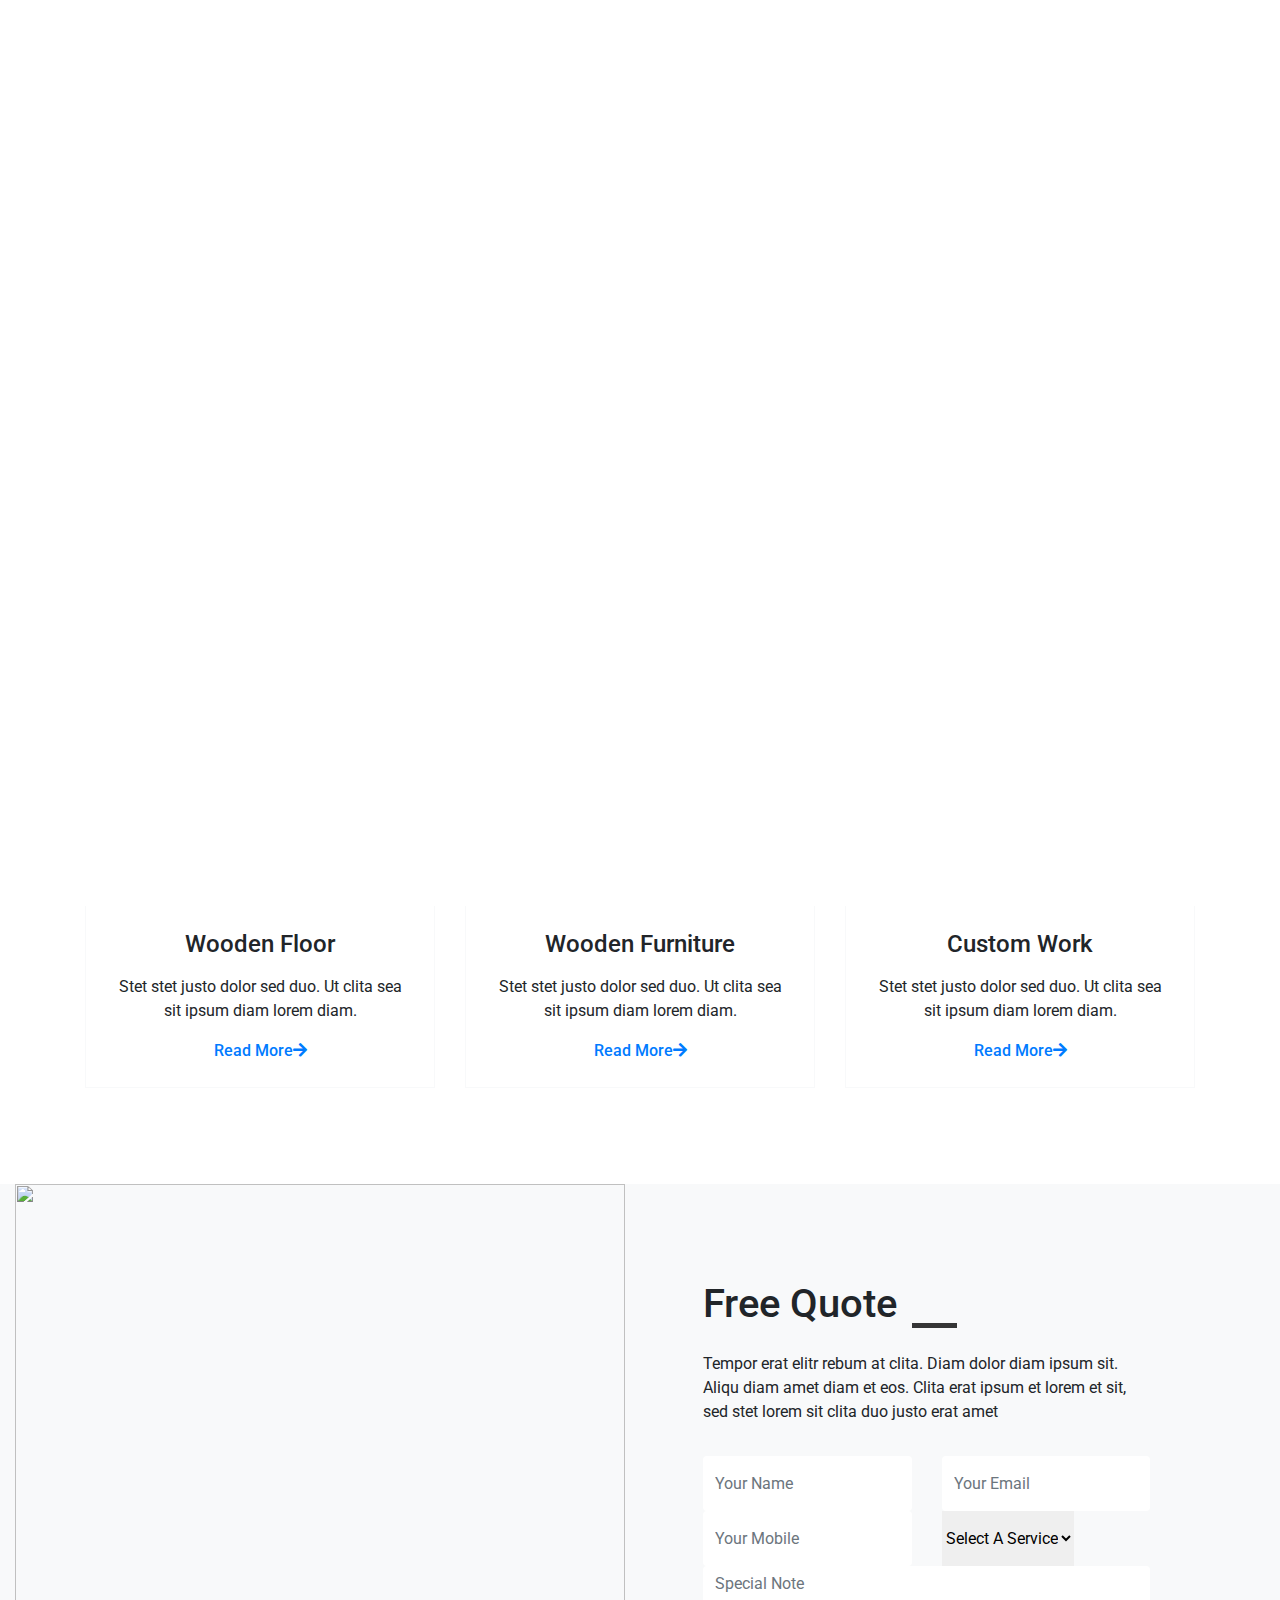
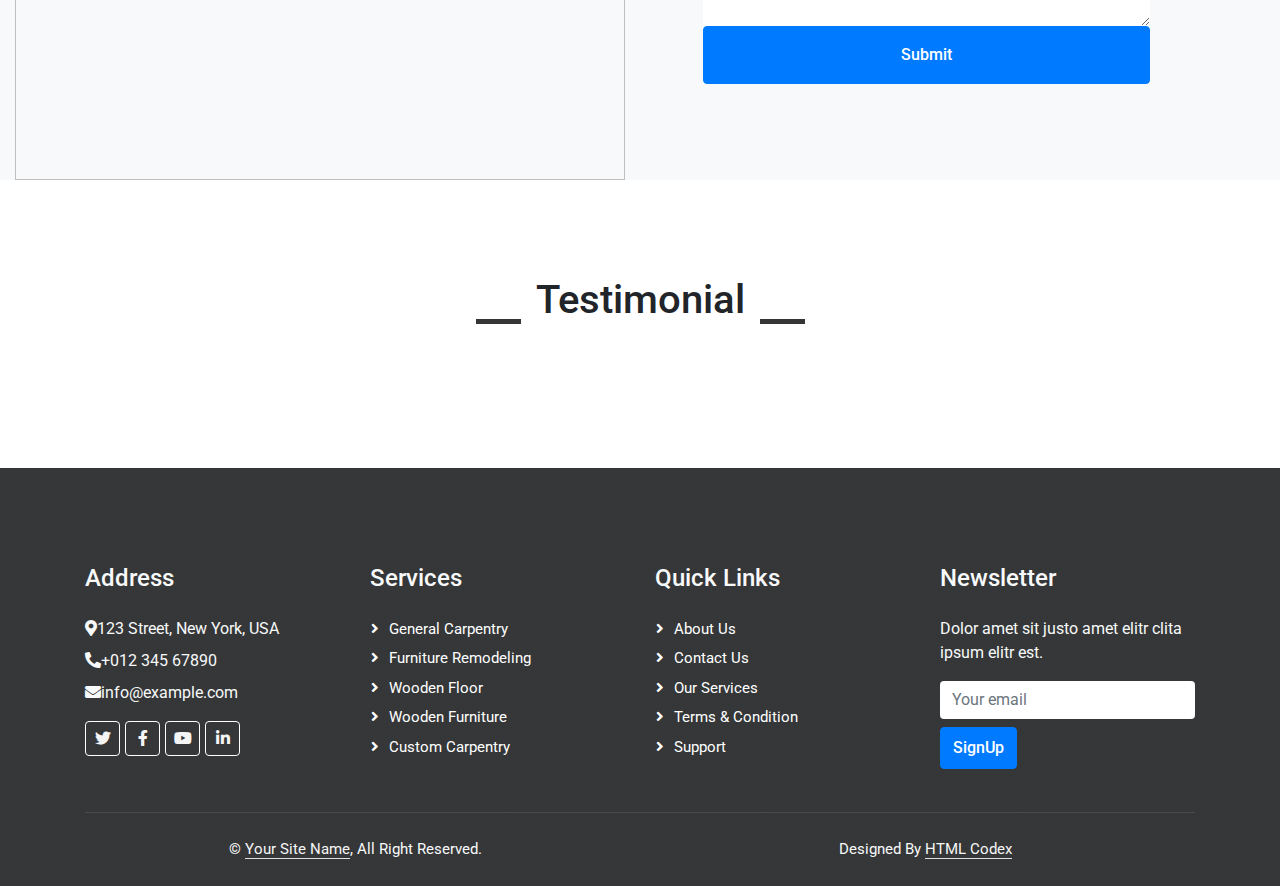
==== commit 0262a7ad: "Update" ====
--- a/services.html
+++ b/services.html
@@ -4,7 +4,7 @@
 
 <head>
     <meta charset="utf-8">
-    <title>Woody - Carpenter Website Template</title>
+    <title>Riazul IT Service</title>
     <meta content="width=device-width, initial-scale=1.0" name="viewport">
     <meta content="" name="keywords">
     <meta content="" name="description">
@@ -22,15 +22,15 @@
     <link href="https://cdn.jsdelivr.net/npm/bootstrap-icons@1.4.1/font/bootstrap-icons.css" rel="stylesheet">
 
     <!-- Libraries Stylesheet -->
-    <link href="lib/animate/animate.min.css" rel="stylesheet">
+    <link href="./resource/animate.min.css" rel="stylesheet">
     <link href="./resource/owl.carousel.min.css" rel="stylesheet">
-    <link href="lib/lightbox/css/lightbox.min.css" rel="stylesheet">
+    <link href="./resource/lightbox.min.css" rel="stylesheet">
 
     <!-- Customized Bootstrap Stylesheet -->
     <link href="./resource/bootstrap.min.css" rel="stylesheet">
 
     <!-- Template Stylesheet -->
-    <link href="./resource/style.css" rel="stylesheet">
+    <link href="./resource/style_service.css" rel="stylesheet">
 </head>
 
 <body>
@@ -359,16 +359,16 @@
     <!-- JavaScript Libraries -->
     <script src="https://code.jquery.com/jquery-3.4.1.min.js"></script>
     <script src="https://cdn.jsdelivr.net/npm/bootstrap@5.0.0/dist/js/bootstrap.bundle.min.js"></script>
-    <script src="lib/wow/wow.min.js"></script>
-    <script src="lib/easing/easing.min.js"></script>
-    <script src="lib/waypoints/waypoints.min.js"></script>
-    <script src="lib/counterup/counterup.min.js"></script>
-    <script src="lib/owlcarousel/owl.carousel.min.js"></script>
-    <script src="lib/isotope/isotope.pkgd.min.js"></script>
-    <script src="lib/lightbox/js/lightbox.min.js"></script>
+    <script src="./resource/wow.min.js"></script>
+    <script src="./resource/easing.min.js"></script>
+    <script src="./resource/waypoints.min.js"></script>
+    <script src="./resource/counterup.min.js"></script>
+    <script src="./resource/owl.carousel.min.js"></script>
+    <script src="./resource/isotope.pkgd.min.js"></script>
+    <script src="./resource/lightbox.min.js"></script>
 
     <!-- Template Javascript -->
-    <script src="js/main.js"></script>
+    <script src="./resource/main.js"></script>
 </body>
 
 </html>--- a/resource/style_service.css
+++ b/resource/style_service.css
@@ -0,0 +1,623 @@
+/********** Template CSS **********/
+:root {
+    --primary: #AB7442;
+    --light: #F5F5F5;
+    --dark: #353535;
+}
+
+.fw-medium {
+    font-weight: 500 !important;
+}
+
+.fw-bold {
+    font-weight: 700 !important;
+}
+
+.fw-black {
+    font-weight: 900 !important;
+}
+
+.back-to-top {
+    position: fixed;
+    display: none;
+    right: 45px;
+    bottom: 45px;
+    z-index: 99;
+}
+
+
+/*** Spinner ***/
+#spinner {
+    opacity: 0;
+    visibility: hidden;
+    transition: opacity .5s ease-out, visibility 0s linear .5s;
+    z-index: 99999;
+}
+
+#spinner.show {
+    transition: opacity .5s ease-out, visibility 0s linear 0s;
+    visibility: visible;
+    opacity: 1;
+}
+
+
+/*** Button ***/
+.btn {
+    font-weight: 500;
+    transition: .5s;
+}
+
+.btn.btn-primary,
+.btn.btn-secondary {
+    color: #FFFFFF;
+}
+
+.btn-square {
+    width: 38px;
+    height: 38px;
+}
+
+.btn-sm-square {
+    width: 32px;
+    height: 32px;
+}
+
+.btn-lg-square {
+    width: 48px;
+    height: 48px;
+}
+
+.btn-square,
+.btn-sm-square,
+.btn-lg-square {
+    padding: 0;
+    display: flex;
+    align-items: center;
+    justify-content: center;
+    font-weight: normal;
+}
+
+/*** Navbar ***/
+.navbar .dropdown-toggle::after {
+    border: none;
+    content: "\f107";
+    font-family: "Font Awesome 5 Free";
+    font-weight: 900;
+    vertical-align: middle;
+    margin-left: 8px;
+}
+
+.navbar-light .navbar-nav .nav-link {
+    margin-right: 30px;
+    padding: 25px 0;
+    color: #FFFFFF;
+    font-size: 15px;
+    font-weight: 500;
+    text-transform: uppercase;
+    outline: none;
+}
+
+.navbar-light .navbar-nav .nav-link:hover,
+.navbar-light .navbar-nav .nav-link.active {
+    color: var(--primary);
+}
+
+@media (max-width: 991.98px) {
+    .navbar-light .navbar-nav .nav-link  {
+        margin-right: 0;
+        padding: 10px 0;
+    }
+
+    .navbar-light .navbar-nav {
+        border-top: 1px solid #EEEEEE;
+    }
+}
+
+.navbar-light .navbar-brand,
+.navbar-light a.btn {
+    height: 75px;
+}
+
+.navbar-light .navbar-nav .nav-link {
+    color: var(--dark);
+    font-weight: 500;
+}
+
+.navbar-light.sticky-top {
+    top: -100px;
+    transition: .5s;
+}
+
+@media (min-width: 992px) {
+    .navbar .nav-item .dropdown-menu {
+        display: block;
+        border: none;
+        margin-top: 0;
+        top: 150%;
+        opacity: 0;
+        visibility: hidden;
+        transition: .5s;
+    }
+
+    .navbar .nav-item:hover .dropdown-menu {
+        top: 100%;
+        visibility: visible;
+        transition: .5s;
+        opacity: 1;
+    }
+}
+
+
+/*** Header ***/
+@media (max-width: 768px) {
+    .header-carousel .owl-carousel-item {
+        position: relative;
+        min-height: 500px;
+    }
+    
+    .header-carousel .owl-carousel-item img {
+        position: absolute;
+        width: 100%;
+        height: 100%;
+        object-fit: cover;
+    }
+
+    .header-carousel .owl-carousel-item h5,
+    .header-carousel .owl-carousel-item p {
+        font-size: 14px !important;
+        font-weight: 400 !important;
+    }
+
+    .header-carousel .owl-carousel-item h1 {
+        font-size: 30px;
+        font-weight: 600;
+    }
+}
+
+.header-carousel .owl-nav {
+    position: absolute;
+    width: 200px;
+    height: 45px;
+    bottom: 30px;
+    left: 50%;
+    transform: translateX(-50%);
+    display: flex;
+    justify-content: space-between;
+}
+
+.header-carousel .owl-nav .owl-prev,
+.header-carousel .owl-nav .owl-next {
+    width: 45px;
+    height: 45px;
+    display: flex;
+    align-items: center;
+    justify-content: center;
+    color: #FFFFFF;
+    background: transparent;
+    border: 1px solid #FFFFFF;
+    font-size: 22px;
+    transition: .5s;
+}
+
+.header-carousel .owl-nav .owl-prev:hover,
+.header-carousel .owl-nav .owl-next:hover {
+    background: var(--primary);
+    border-color: var(--primary);
+}
+
+.header-carousel .owl-dots {
+    position: absolute;
+    height: 45px;
+    bottom: 30px;
+    left: 50%;
+    transform: translateX(-50%);
+    display: flex;
+    align-items: center;
+    justify-content: center;
+}
+
+.header-carousel .owl-dot {
+    position: relative;
+    display: inline-block;
+    margin: 0 5px;
+    width: 15px;
+    height: 15px;
+    background: transparent;
+    border: 1px solid #FFFFFF;
+    transition: .5s;
+}
+
+.header-carousel .owl-dot::after {
+    position: absolute;
+    content: "";
+    width: 5px;
+    height: 5px;
+    top: 4px;
+    left: 4px;
+    background: transparent;
+    border: 1px solid #FFFFFF;
+}
+
+.header-carousel .owl-dot.active {
+    background: var(--primary);
+    border-color: var(--primary);
+}
+
+.page-header {
+    background: linear-gradient(rgba(53, 53, 53, .7), rgba(53, 53, 53, .7)), url(../img/carousel-1.jpg) center center no-repeat;
+    background-size: cover;
+}
+
+.breadcrumb-item + .breadcrumb-item::before {
+    color: var(--light);
+}
+
+
+/*** Section Title ***/
+.section-title h1 {
+    position: relative;
+    display: inline-block;
+    padding: 0 60px;
+}
+
+.section-title.text-start h1 {
+    padding-left: 0;
+}
+
+.section-title h1::before,
+.section-title h1::after {
+    position: absolute;
+    content: "";
+    width: 45px;
+    height: 5px;
+    bottom: 0;
+    background: var(--dark);
+}
+
+.section-title h1::before {
+    left: 0;
+}
+
+.section-title h1::after {
+    right: 0;
+}
+
+.section-title.text-start h1::before {
+    display: none;
+}
+
+
+/*** About ***/
+@media (min-width: 992px) {
+    .container.about {
+        max-width: 100% !important;
+    }
+
+    .about-text  {
+        padding-right: calc(((100% - 960px) / 2) + .75rem);
+    }
+}
+
+@media (min-width: 1200px) {
+    .about-text  {
+        padding-right: calc(((100% - 1140px) / 2) + .75rem);
+    }
+}
+
+@media (min-width: 1400px) {
+    .about-text  {
+        padding-right: calc(((100% - 1320px) / 2) + .75rem);
+    }
+}
+
+
+/*** Service ***/
+.service-item img {
+    transition: .5s;
+}
+
+.service-item:hover img {
+    transform: scale(1.1);
+}
+
+
+/*** Feature ***/
+@media (min-width: 992px) {
+    .container.feature {
+        max-width: 100% !important;
+    }
+
+    .feature-text  {
+        padding-left: calc(((100% - 960px) / 2) + .75rem);
+    }
+}
+
+@media (min-width: 1200px) {
+    .feature-text  {
+        padding-left: calc(((100% - 1140px) / 2) + .75rem);
+    }
+}
+
+@media (min-width: 1400px) {
+    .feature-text  {
+        padding-left: calc(((100% - 1320px) / 2) + .75rem);
+    }
+}
+
+
+/*** Project Portfolio ***/
+#portfolio-flters li {
+    display: inline-block;
+    font-weight: 500;
+    color: var(--dark);
+    cursor: pointer;
+    transition: .5s;
+    border-bottom: 2px solid transparent;
+}
+
+#portfolio-flters li:hover,
+#portfolio-flters li.active {
+    color: var(--primary);
+    border-color: var(--primary);
+}
+
+.portfolio-item img {
+    transition: .5s;
+}
+
+.portfolio-item:hover img {
+    transform: scale(1.1);
+}
+
+.portfolio-item .portfolio-overlay {
+    position: absolute;
+    display: flex;
+    align-items: center;
+    justify-content: center;
+    width: 0;
+    height: 0;
+    bottom: 0;
+    left: 50%;
+    background: rgba(53, 53, 53, .7);
+    transition: .5s;
+}
+
+.portfolio-item:hover .portfolio-overlay {
+    width: 100%;
+    height: 100%;
+    left: 0;
+}
+
+.portfolio-item .portfolio-overlay .btn {
+    opacity: 0;
+}
+
+.portfolio-item:hover .portfolio-overlay .btn {
+    opacity: 1;
+}
+
+
+/*** Quote ***/
+@media (min-width: 992px) {
+    .container.quote {
+        max-width: 100% !important;
+    }
+
+    .quote-text  {
+        padding-right: calc(((100% - 960px) / 2) + .75rem);
+    }
+}
+
+@media (min-width: 1200px) {
+    .quote-text  {
+        padding-right: calc(((100% - 1140px) / 2) + .75rem);
+    }
+}
+
+@media (min-width: 1400px) {
+    .quote-text  {
+        padding-right: calc(((100% - 1320px) / 2) + .75rem);
+    }
+}
+
+
+/*** Team ***/
+.team-item img {
+    transition: .5s;
+}
+
+.team-item:hover img {
+    transform: scale(1.1);
+}
+
+.team-item .team-social {
+    position: absolute;
+    width: 38px;
+    top: 50%;
+    left: -38px;
+    transform: translateY(-50%);
+    display: flex;
+    flex-direction: column;
+    background: #FFFFFF;
+    transition: .5s;
+}
+
+.team-item .team-social .btn {
+    color: var(--primary);
+    background: #FFFFFF;
+}
+
+.team-item .team-social .btn:hover {
+    color: #FFFFFF;
+    background: var(--primary);
+}
+
+.team-item:hover .team-social {
+    left: 0;
+}
+
+
+/*** Testimonial ***/
+.testimonial-carousel::before {
+    position: absolute;
+    content: "";
+    top: 0;
+    left: 0;
+    height: 100%;
+    width: 0;
+    background: linear-gradient(to right, rgba(255, 255, 255, 1) 0%, rgba(255, 255, 255, 0) 100%);
+    z-index: 1;
+}
+
+.testimonial-carousel::after {
+    position: absolute;
+    content: "";
+    top: 0;
+    right: 0;
+    height: 100%;
+    width: 0;
+    background: linear-gradient(to left, rgba(255, 255, 255, 1) 0%, rgba(255, 255, 255, 0) 100%);
+    z-index: 1;
+}
+
+@media (min-width: 768px) {
+    .testimonial-carousel::before,
+    .testimonial-carousel::after {
+        width: 200px;
+    }
+}
+
+@media (min-width: 992px) {
+    .testimonial-carousel::before,
+    .testimonial-carousel::after {
+        width: 300px;
+    }
+}
+
+.testimonial-carousel .owl-item .testimonial-text {
+    border: 5px solid var(--light);
+    transform: scale(.8);
+    transition: .5s;
+}
+
+.testimonial-carousel .owl-item.center .testimonial-text {
+    transform: scale(1);
+}
+
+.testimonial-carousel .owl-nav {
+    position: absolute;
+    width: 350px;
+    top: 10px;
+    left: 50%;
+    transform: translateX(-50%);
+    display: flex;
+    justify-content: space-between;
+    opacity: 0;
+    transition: .5s;
+    z-index: 1;
+}
+
+.testimonial-carousel:hover .owl-nav {
+    width: 300px;
+    opacity: 1;
+}
+
+.testimonial-carousel .owl-nav .owl-prev,
+.testimonial-carousel .owl-nav .owl-next {
+    position: relative;
+    color: var(--primary);
+    font-size: 45px;
+    transition: .5s;
+}
+
+.testimonial-carousel .owl-nav .owl-prev:hover,
+.testimonial-carousel .owl-nav .owl-next:hover {
+    color: var(--dark);
+}
+
+
+/*** Contact ***/
+@media (min-width: 992px) {
+    .container.contact {
+        max-width: 100% !important;
+    }
+
+    .contact-text  {
+        padding-left: calc(((100% - 960px) / 2) + .75rem);
+    }
+}
+
+@media (min-width: 1200px) {
+    .contact-text  {
+        padding-left: calc(((100% - 1140px) / 2) + .75rem);
+    }
+}
+
+@media (min-width: 1400px) {
+    .contact-text  {
+        padding-left: calc(((100% - 1320px) / 2) + .75rem);
+    }
+}
+
+
+/*** Footer ***/
+.footer {
+    background: linear-gradient(rgba(53, 53, 53, .7), rgba(53, 53, 53, .7)), url(../img/footer.jpg) center center no-repeat;
+    background-size: cover;
+}
+
+.footer .btn.btn-social {
+    margin-right: 5px;
+    width: 35px;
+    height: 35px;
+    display: flex;
+    align-items: center;
+    justify-content: center;
+    color: var(--light);
+    border: 1px solid #FFFFFF;
+    transition: .3s;
+}
+
+.footer .btn.btn-social:hover {
+    color: var(--primary);
+}
+
+.footer .btn.btn-link {
+    display: block;
+    margin-bottom: 5px;
+    padding: 0;
+    text-align: left;
+    color: #FFFFFF;
+    font-size: 15px;
+    font-weight: normal;
+    text-transform: capitalize;
+    transition: .3s;
+}
+
+.footer .btn.btn-link::before {
+    position: relative;
+    content: "\f105";
+    font-family: "Font Awesome 5 Free";
+    font-weight: 900;
+    margin-right: 10px;
+}
+
+.footer .btn.btn-link:hover {
+    color: var(--primary);
+    letter-spacing: 1px;
+    box-shadow: none;
+}
+
+.footer .copyright {
+    padding: 25px 0;
+    font-size: 15px;
+    border-top: 1px solid rgba(256, 256, 256, .1);
+}
+
+.footer .copyright a {
+    color: var(--light);
+}
+
+.footer .copyright a:hover {
+    color: var(--primary);
+}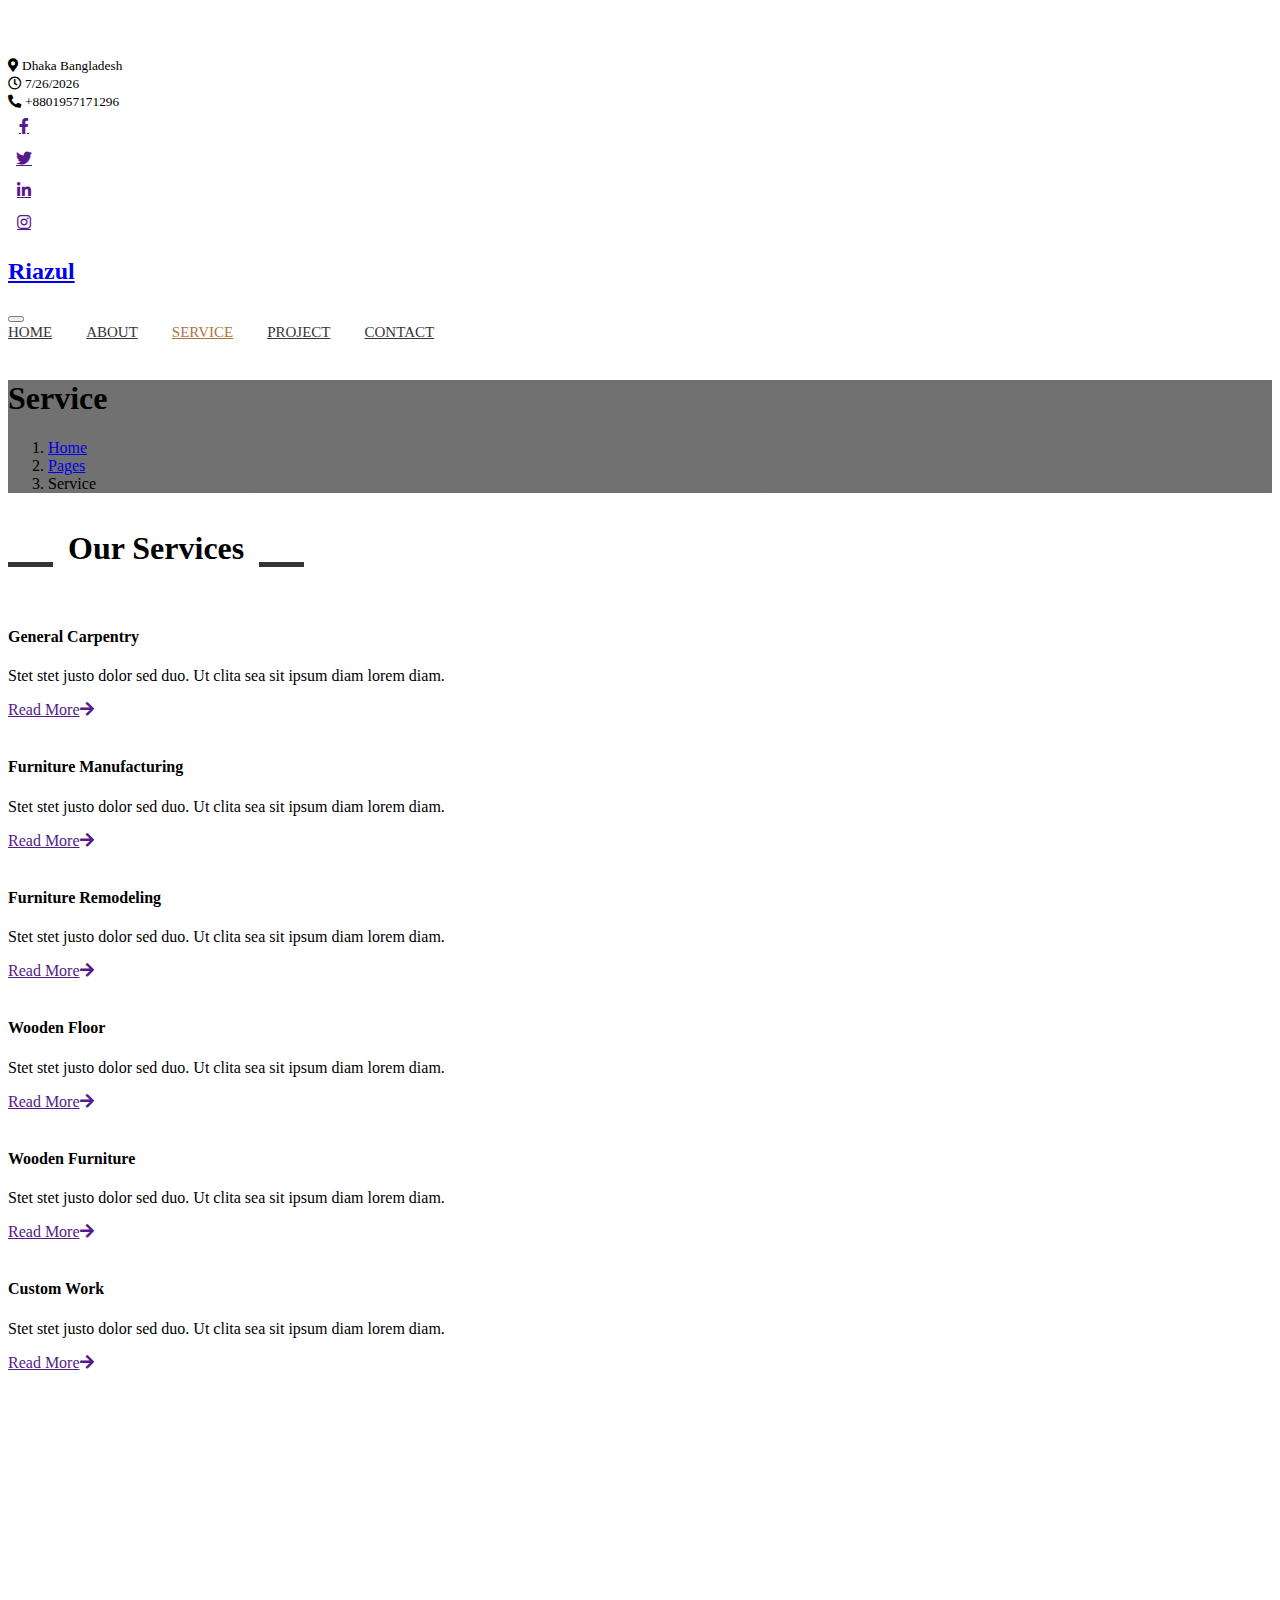
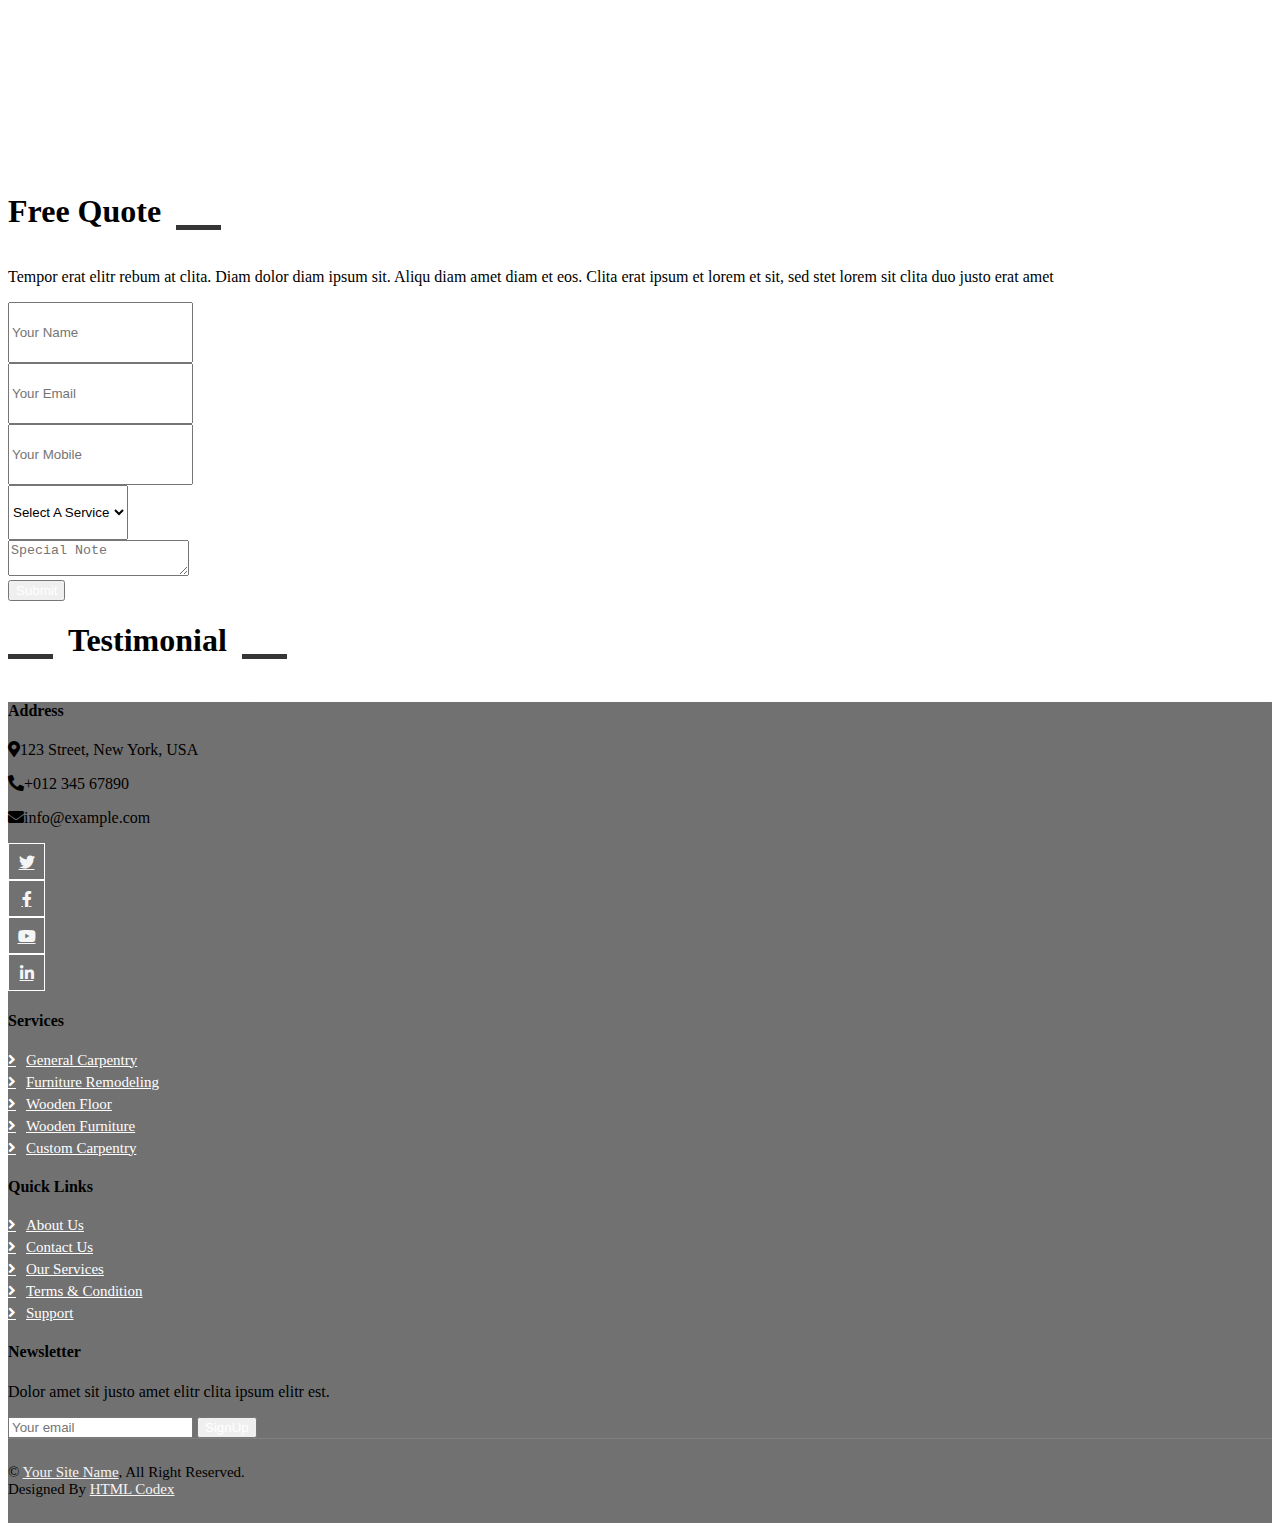
==== commit 3b23cd64: "Update" ====
--- a/services.html
+++ b/services.html
@@ -27,7 +27,7 @@
     <link href="./resource/lightbox.min.css" rel="stylesheet">
 
     <!-- Customized Bootstrap Stylesheet -->
-    <link href="./resource/bootstrap.min.css" rel="stylesheet">
+    <link href="./resource/bootstrap_service.min.css" rel="stylesheet">
 
     <!-- Template Stylesheet -->
     <link href="./resource/style_service.css" rel="stylesheet">
@@ -49,17 +49,17 @@
             <div class="col-lg-7 px-5 text-start">
                 <div class="h-100 d-inline-flex align-items-center py-3 me-4">
                     <small class="fa fa-map-marker-alt text-primary me-2"></small>
-                    <small>123 Street, New York, USA</small>
+                    <small>Dhaka Bangladesh</small>
                 </div>
                 <div class="h-100 d-inline-flex align-items-center py-3">
                     <small class="far fa-clock text-primary me-2"></small>
-                    <small>Mon - Fri : 09.00 AM - 09.00 PM</small>
+                    <small><script> document.write(new Date().toLocaleDateString()); </script></small>
                 </div>
             </div>
             <div class="col-lg-5 px-5 text-end">
                 <div class="h-100 d-inline-flex align-items-center py-3 me-4">
                     <small class="fa fa-phone-alt text-primary me-2"></small>
-                    <small>+012 345 6789</small>
+                    <small>+8801957171296</small>
                 </div>
                 <div class="h-100 d-inline-flex align-items-center">
                     <a class="btn btn-sm-square bg-white text-primary me-1" href=""><i class="fab fa-facebook-f"></i></a>
@@ -76,28 +76,19 @@
     <!-- Navbar Start -->
     <nav class="navbar navbar-expand-lg bg-white navbar-light sticky-top p-0">
         <a href="index.html" class="navbar-brand d-flex align-items-center px-4 px-lg-5">
-            <h2 class="m-0 text-primary">WooDY</h2>
+            <h2 class="m-0 text-primary">Riazul</h2>
         </a>
         <button type="button" class="navbar-toggler me-4" data-bs-toggle="collapse" data-bs-target="#navbarCollapse">
             <span class="navbar-toggler-icon"></span>
         </button>
         <div class="collapse navbar-collapse" id="navbarCollapse">
             <div class="navbar-nav ms-auto p-4 p-lg-0">
-                <a href="index.html" class="nav-item nav-link">Home</a>
-                <a href="about.html" class="nav-item nav-link">About</a>
-                <a href="service.html" class="nav-item nav-link active">Service</a>
-                <a href="project.html" class="nav-item nav-link">Project</a>
-                <div class="nav-item dropdown">
-                    <a href="#" class="nav-link dropdown-toggle" data-bs-toggle="dropdown">Pages</a>
-                    <div class="dropdown-menu fade-up m-0">
-                        <a href="feature.html" class="dropdown-item">Feature</a>
-                        <a href="quote.html" class="dropdown-item">Free Quote</a>
-                        <a href="team.html" class="dropdown-item">Our Team</a>
-                        <a href="testimonial.html" class="dropdown-item">Testimonial</a>
-                        <a href="404.html" class="dropdown-item">404 Page</a>
-                    </div>
-                </div>
-                <a href="contact.html" class="nav-item nav-link">Contact</a>
+                <a href="/l" class="nav-item nav-link">Home</a>
+                <a href="#about" class="nav-item nav-link">About</a>
+                <a href="/services.html" class="nav-item nav-link active">Service</a>
+                <a href="#work" class="nav-item nav-link">Project</a>
+               
+                <a href="#contact" class="nav-item nav-link">Contact</a>
             </div>
             <a href="" class="btn btn-primary py-4 px-lg-5 d-none d-lg-block">Get A Quote<i class="fa fa-arrow-right ms-3"></i></a>
         </div>
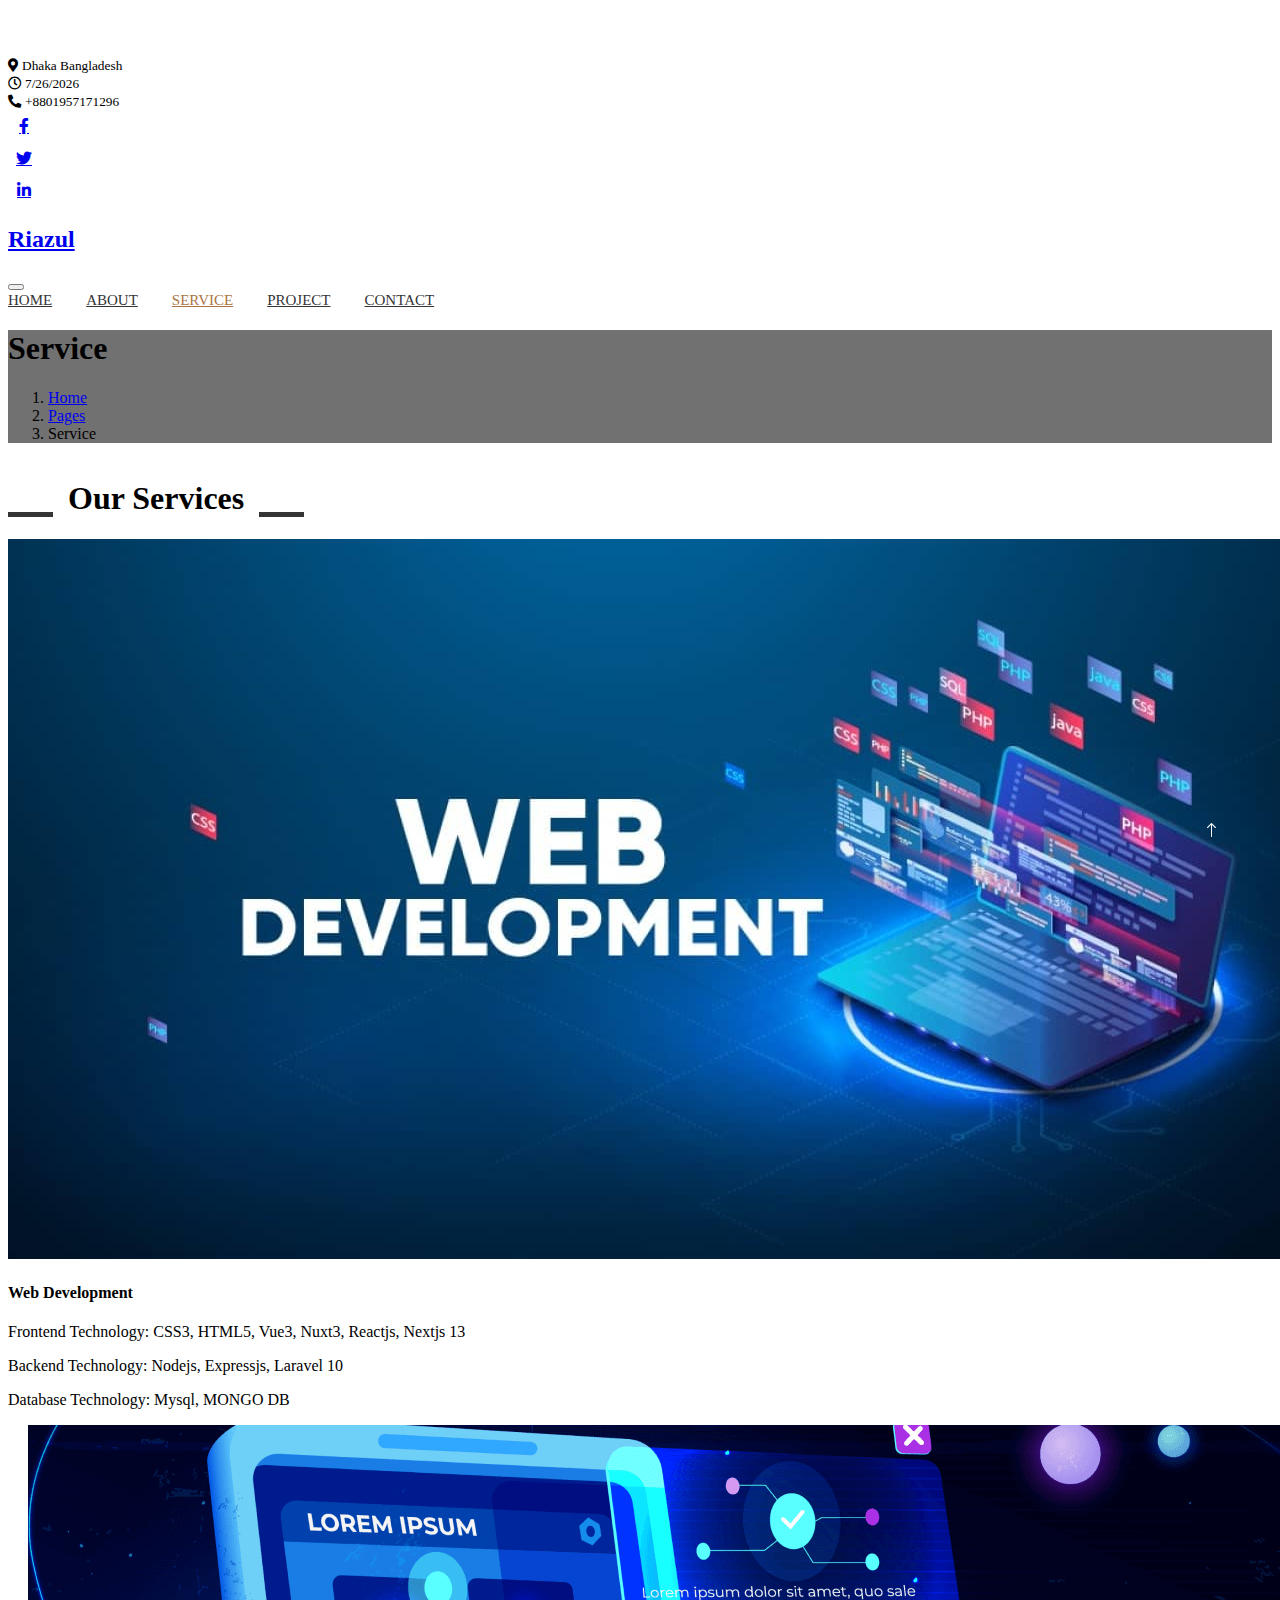
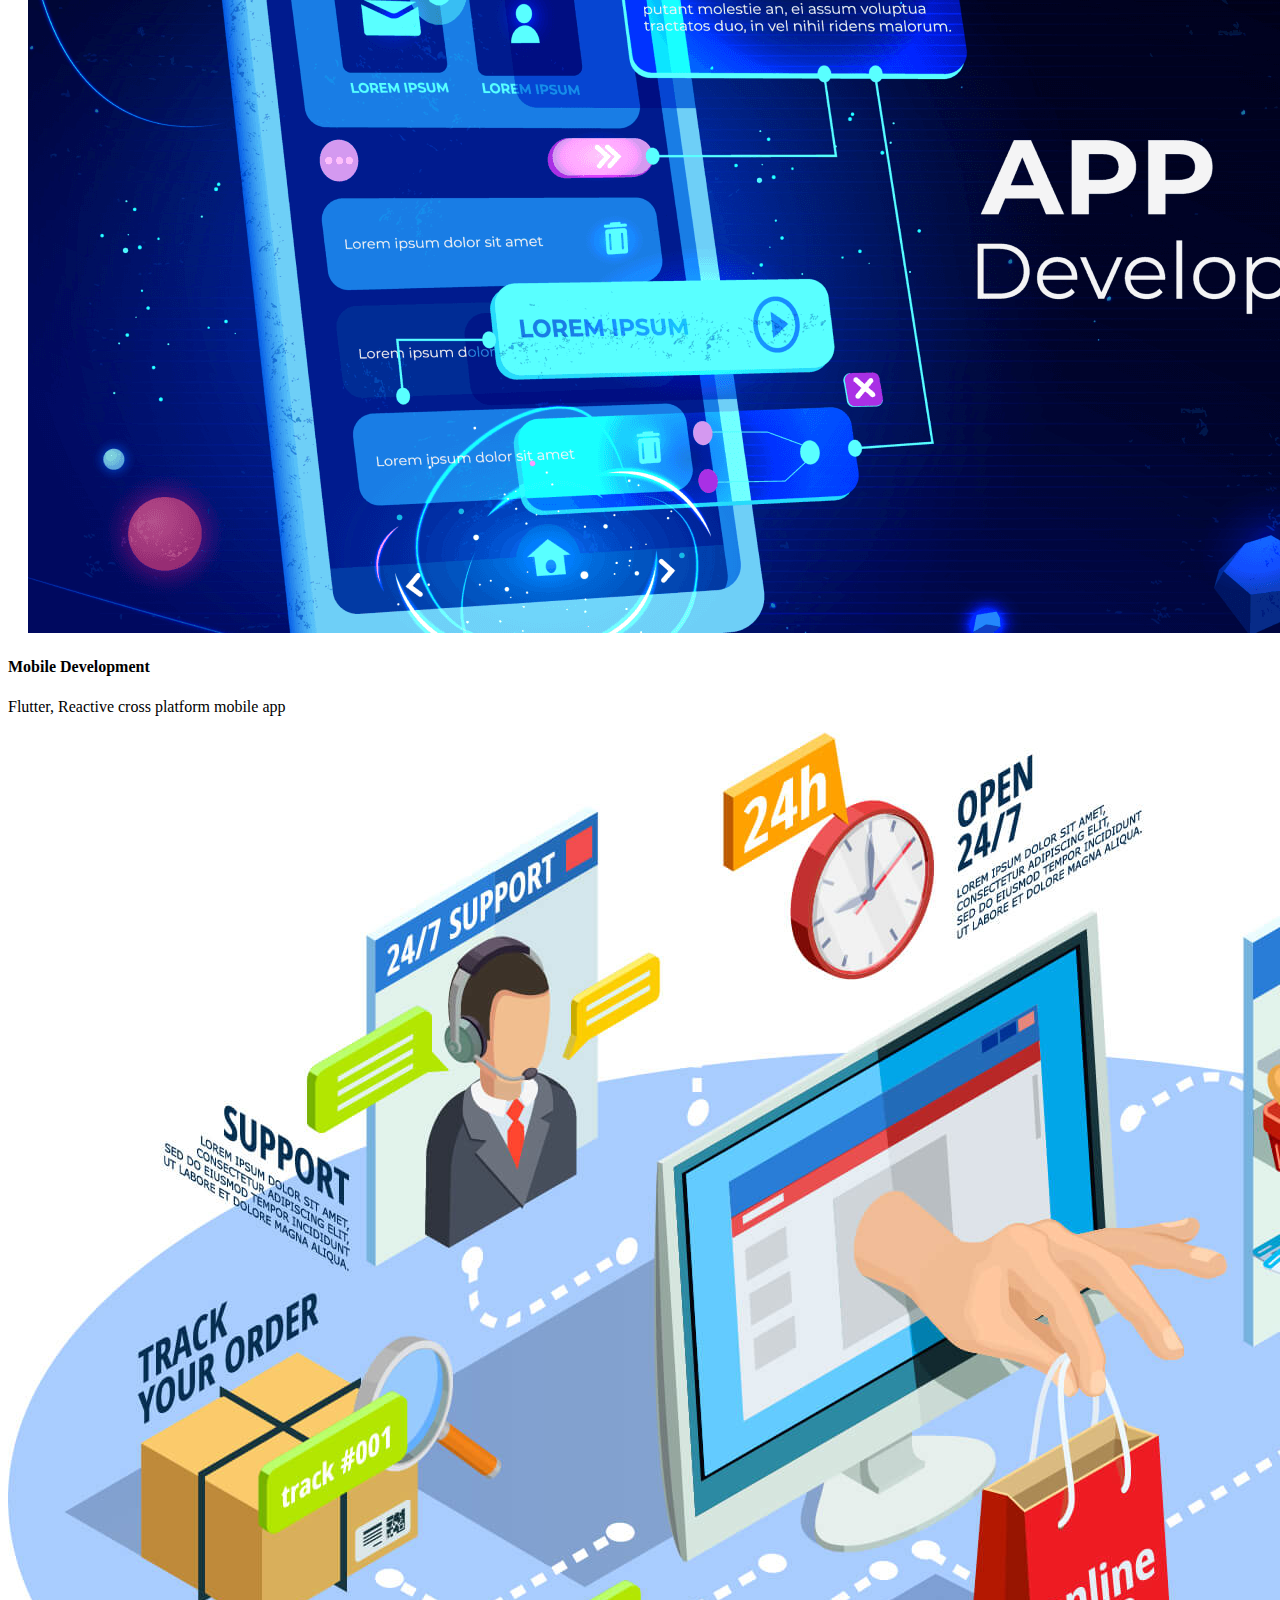
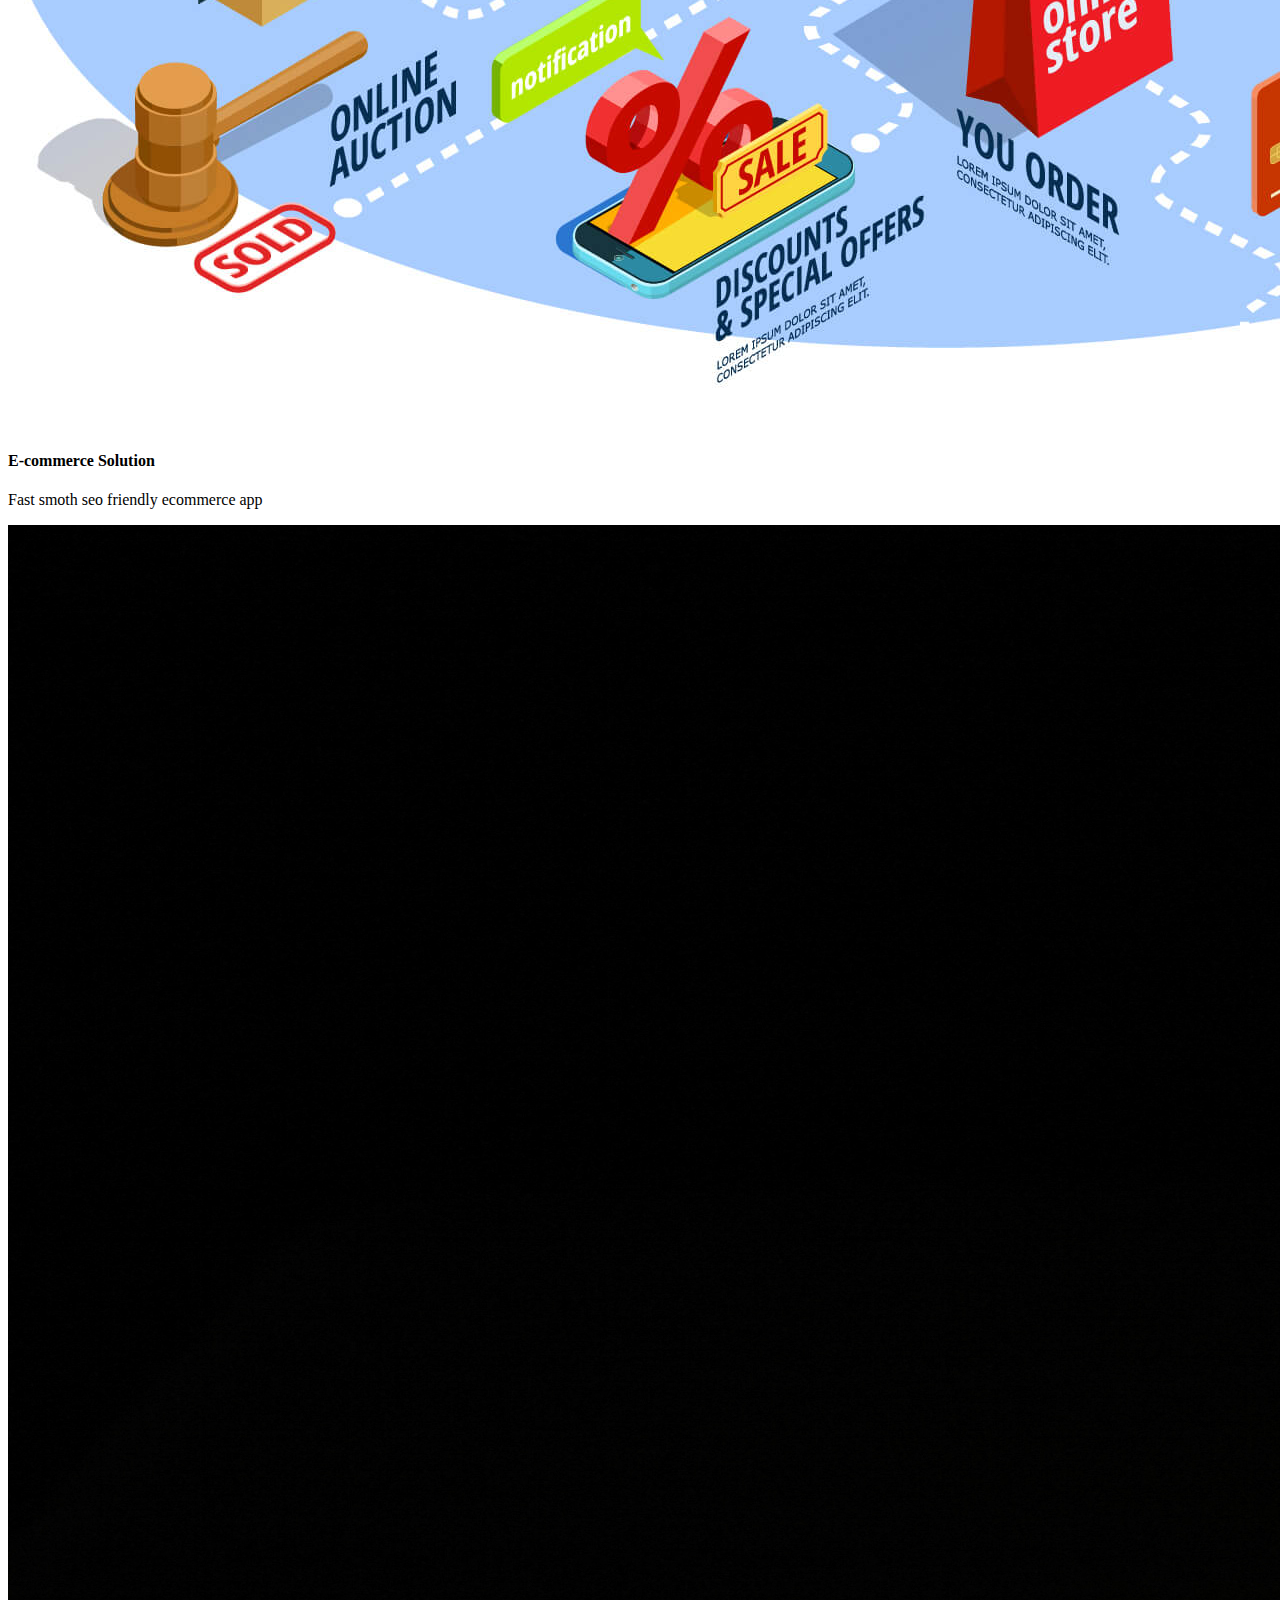
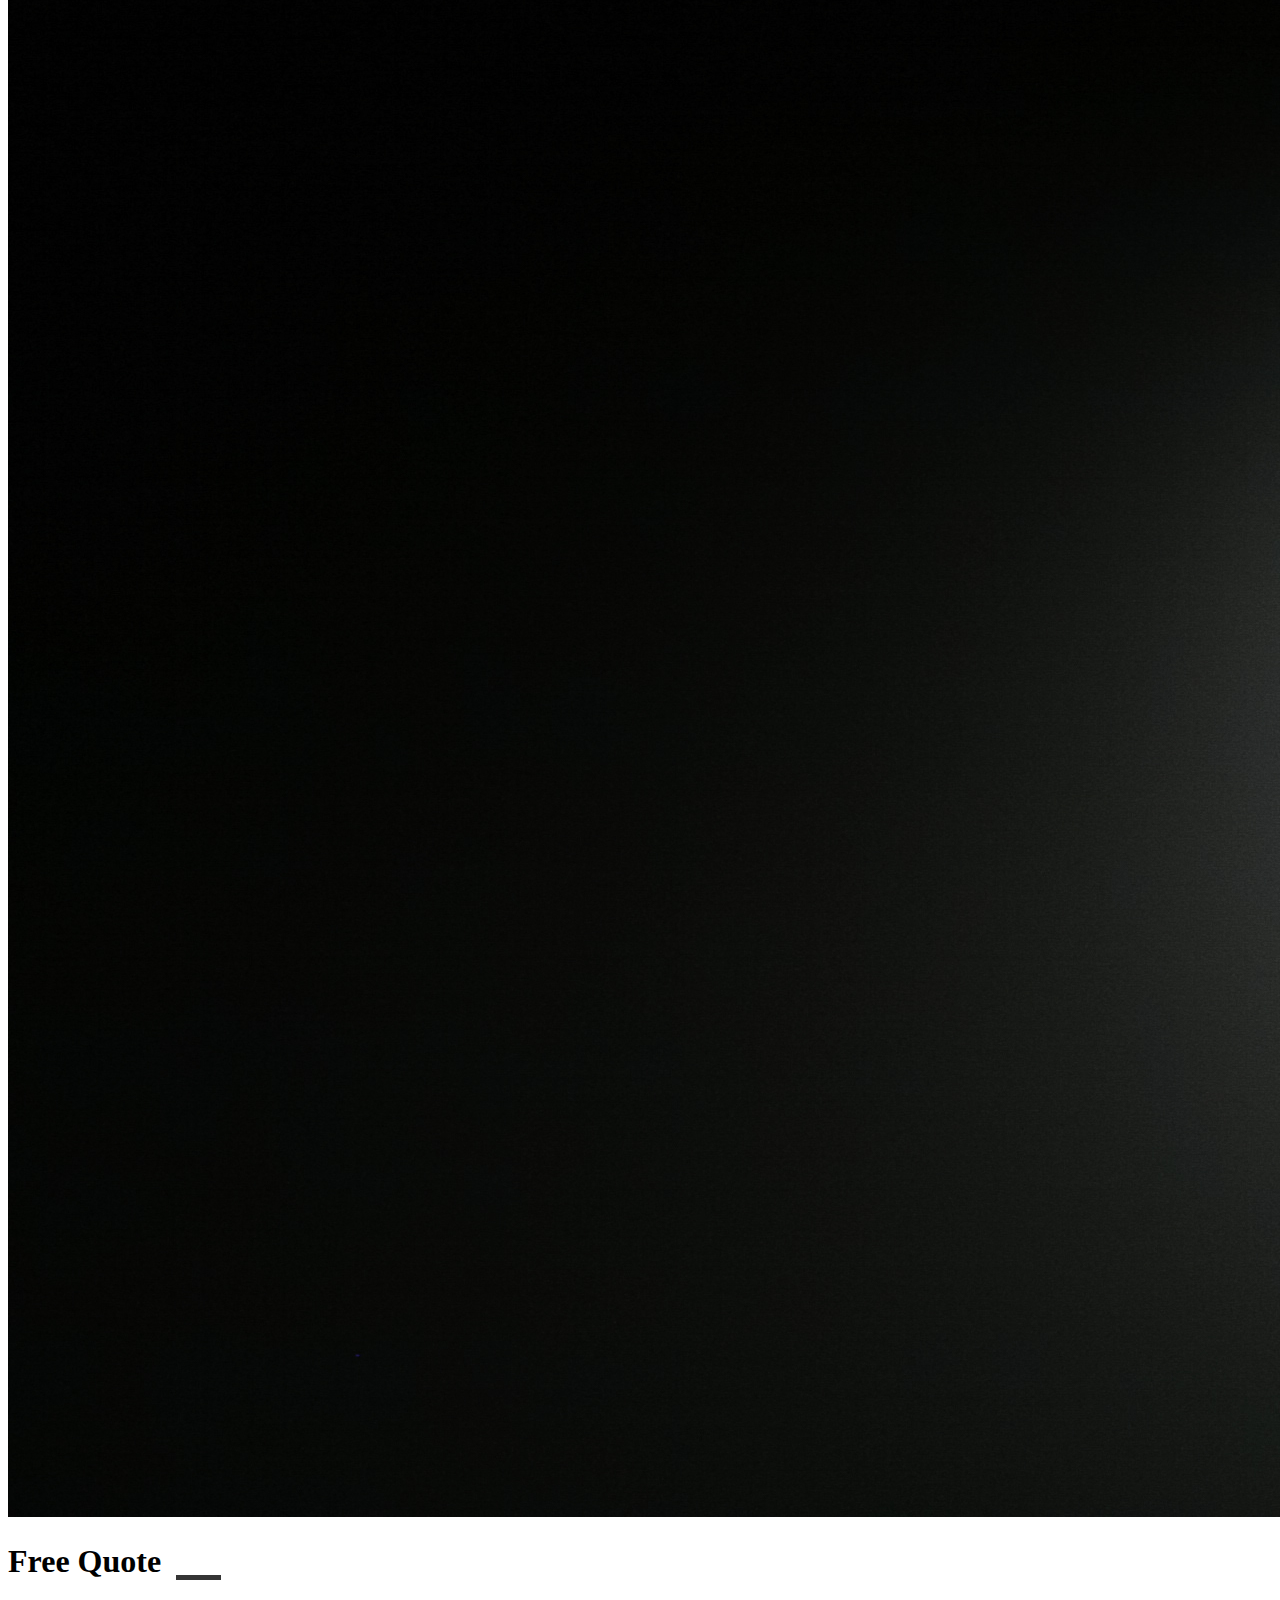
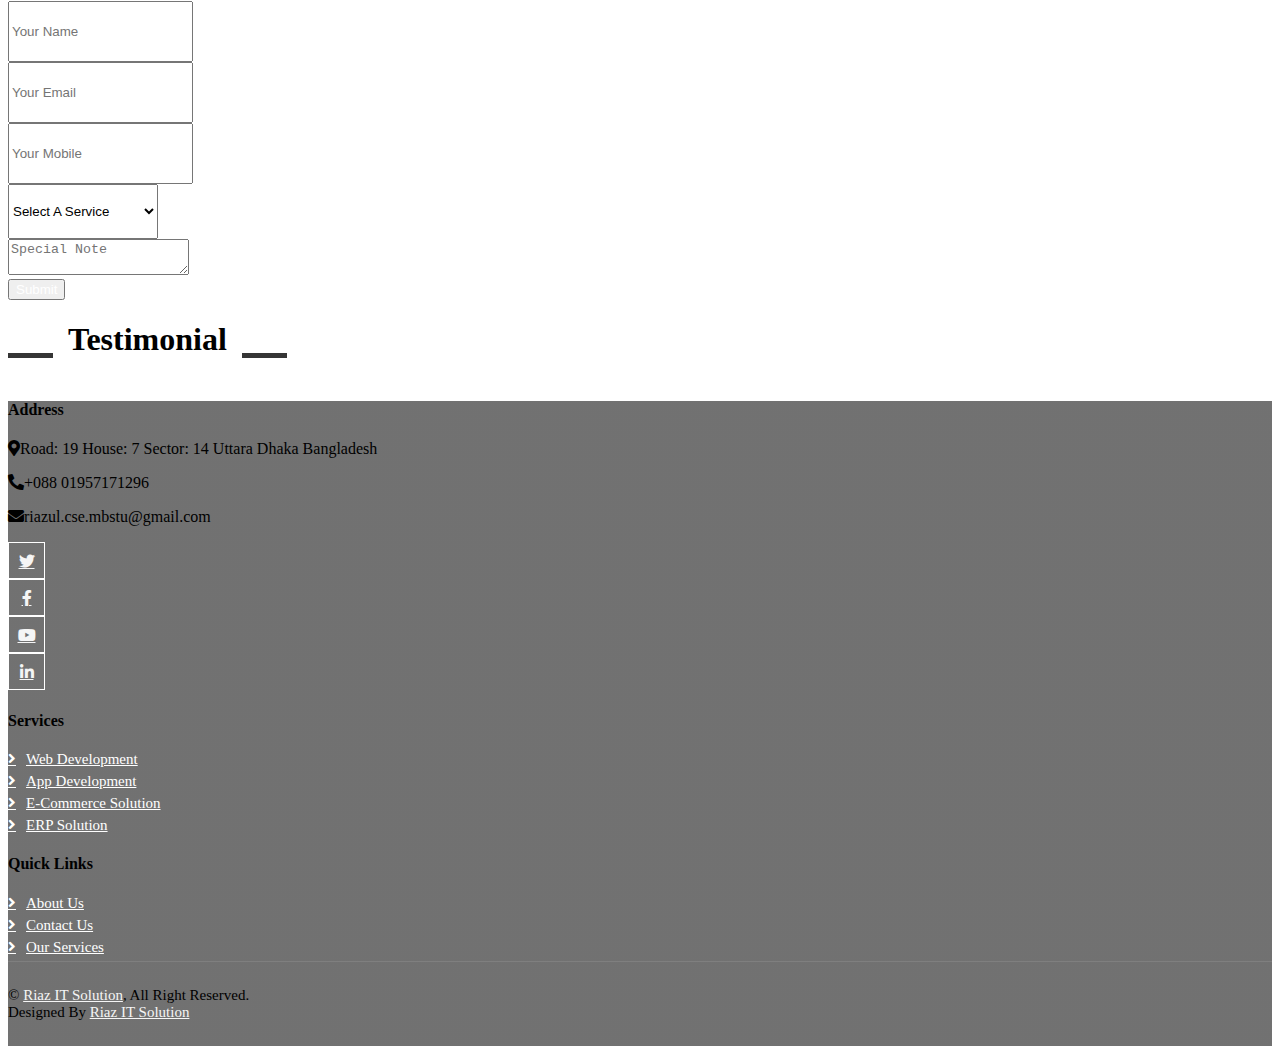
==== commit 58c98547: "Update.." ====
--- a/services.html
+++ b/services.html
@@ -62,10 +62,9 @@
                     <small>+8801957171296</small>
                 </div>
                 <div class="h-100 d-inline-flex align-items-center">
-                    <a class="btn btn-sm-square bg-white text-primary me-1" href=""><i class="fab fa-facebook-f"></i></a>
-                    <a class="btn btn-sm-square bg-white text-primary me-1" href=""><i class="fab fa-twitter"></i></a>
-                    <a class="btn btn-sm-square bg-white text-primary me-1" href=""><i class="fab fa-linkedin-in"></i></a>
-                    <a class="btn btn-sm-square bg-white text-primary me-0" href=""><i class="fab fa-instagram"></i></a>
+                    <a class="btn btn-sm-square bg-white text-primary me-1" href="https://www.facebook.com/riazul.islam.cse47"><i class="fab fa-facebook-f"></i></a>
+                    <a class="btn btn-sm-square bg-white text-primary me-1" href="https://www.twitter.com/riazulcse47"><i class="fab fa-twitter"></i></a>
+                    <a class="btn btn-sm-square bg-white text-primary me-1" href="https://www.linkedin.com/in/riazulcse47/"><i class="fab fa-linkedin-in"></i></a>
                 </div>
             </div>
         </div>
@@ -83,14 +82,14 @@
         </button>
         <div class="collapse navbar-collapse" id="navbarCollapse">
             <div class="navbar-nav ms-auto p-4 p-lg-0">
-                <a href="/l" class="nav-item nav-link">Home</a>
-                <a href="#about" class="nav-item nav-link">About</a>
+                <a href="/" class="nav-item nav-link">Home</a>
+                <a href="https://riazcs.github.io/#about" class="nav-item nav-link">About</a>
                 <a href="/services.html" class="nav-item nav-link active">Service</a>
-                <a href="#work" class="nav-item nav-link">Project</a>
+                <a href="https://riazcs.github.io/#work" class="nav-item nav-link">Project</a>
                
-                <a href="#contact" class="nav-item nav-link">Contact</a>
-            </div>
-            <a href="" class="btn btn-primary py-4 px-lg-5 d-none d-lg-block">Get A Quote<i class="fa fa-arrow-right ms-3"></i></a>
+                <a href="https://riazcs.github.io/#contact" class="nav-item nav-link">Contact</a>
+            </div>
+            <!-- <a href="" class="btn btn-primary py-4 px-lg-5 d-none d-lg-block">Get A Quote<i class="fa fa-arrow-right ms-3"></i></a> -->
         </div>
     </nav>
     <!-- Navbar End -->
@@ -122,75 +121,39 @@
                 <div class="col-md-6 col-lg-4 wow fadeInUp" data-wow-delay="0.1s">
                     <div class="service-item">
                         <div class="overflow-hidden">
-                            <img class="img-fluid" src="img/service-1.jpg" alt="">
+                            <img class="img-fluid" src="img/web-dev.jpg" alt="">
                         </div>
                         <div class="p-4 text-center border border-5 border-light border-top-0">
-                            <h4 class="mb-3">General Carpentry</h4>
-                            <p>Stet stet justo dolor sed duo. Ut clita sea sit ipsum diam lorem diam.</p>
-                            <a class="fw-medium" href="">Read More<i class="fa fa-arrow-right ms-2"></i></a>
+                            <h4 class="mb-3">Web Development</h4>
+                            <p>Frontend Technology: CSS3, HTML5, Vue3, Nuxt3, Reactjs, Nextjs 13</p>
+                            <p>Backend Technology: Nodejs, Expressjs, Laravel 10</p>
+                            <p>Database Technology: Mysql, MONGO DB</p>
                         </div>
                     </div>
                 </div>
                 <div class="col-md-6 col-lg-4 wow fadeInUp" data-wow-delay="0.3s">
                     <div class="service-item">
                         <div class="overflow-hidden">
-                            <img class="img-fluid" src="img/service-2.jpg" alt="">
+                            <img class="img-fluid" src="img/mobile_dev.png" alt="">
                         </div>
                         <div class="p-4 text-center border border-5 border-light border-top-0">
-                            <h4 class="mb-3">Furniture Manufacturing</h4>
-                            <p>Stet stet justo dolor sed duo. Ut clita sea sit ipsum diam lorem diam.</p>
-                            <a class="fw-medium" href="">Read More<i class="fa fa-arrow-right ms-2"></i></a>
+                            <h4 class="mb-3">Mobile Development</h4>
+                            <p>Flutter, Reactive cross platform mobile app</p>
                         </div>
                     </div>
                 </div>
                 <div class="col-md-6 col-lg-4 wow fadeInUp" data-wow-delay="0.5s">
                     <div class="service-item">
                         <div class="overflow-hidden">
-                            <img class="img-fluid" src="img/service-3.jpg" alt="">
+                            <img class="img-fluid" src="img/ecommerce.jpg" alt="">
                         </div>
                         <div class="p-4 text-center border border-5 border-light border-top-0">
-                            <h4 class="mb-3">Furniture Remodeling</h4>
-                            <p>Stet stet justo dolor sed duo. Ut clita sea sit ipsum diam lorem diam.</p>
-                            <a class="fw-medium" href="">Read More<i class="fa fa-arrow-right ms-2"></i></a>
-                        </div>
-                    </div>
-                </div>
-                <div class="col-md-6 col-lg-4 wow fadeInUp" data-wow-delay="0.1s">
-                    <div class="service-item">
-                        <div class="overflow-hidden">
-                            <img class="img-fluid" src="img/service-4.jpg" alt="">
-                        </div>
-                        <div class="p-4 text-center border border-5 border-light border-top-0">
-                            <h4 class="mb-3">Wooden Floor</h4>
-                            <p>Stet stet justo dolor sed duo. Ut clita sea sit ipsum diam lorem diam.</p>
-                            <a class="fw-medium" href="">Read More<i class="fa fa-arrow-right ms-2"></i></a>
-                        </div>
-                    </div>
-                </div>
-                <div class="col-md-6 col-lg-4 wow fadeInUp" data-wow-delay="0.3s">
-                    <div class="service-item">
-                        <div class="overflow-hidden">
-                            <img class="img-fluid" src="img/service-5.jpg" alt="">
-                        </div>
-                        <div class="p-4 text-center border border-5 border-light border-top-0">
-                            <h4 class="mb-3">Wooden Furniture</h4>
-                            <p>Stet stet justo dolor sed duo. Ut clita sea sit ipsum diam lorem diam.</p>
-                            <a class="fw-medium" href="">Read More<i class="fa fa-arrow-right ms-2"></i></a>
-                        </div>
-                    </div>
-                </div>
-                <div class="col-md-6 col-lg-4 wow fadeInUp" data-wow-delay="0.5s">
-                    <div class="service-item">
-                        <div class="overflow-hidden">
-                            <img class="img-fluid" src="img/service-6.jpg" alt="">
-                        </div>
-                        <div class="p-4 text-center border border-5 border-light border-top-0">
-                            <h4 class="mb-3">Custom Work</h4>
-                            <p>Stet stet justo dolor sed duo. Ut clita sea sit ipsum diam lorem diam.</p>
-                            <a class="fw-medium" href="">Read More<i class="fa fa-arrow-right ms-2"></i></a>
-                        </div>
-                    </div>
-                </div>
+                            <h4 class="mb-3">E-commerce Solution</h4>
+                            <p>Fast smoth seo friendly ecommerce app</p>
+                        </div>
+                    </div>
+                </div>
+               
             </div>
         </div>
     </div>
@@ -203,7 +166,7 @@
             <div class="row g-0 mx-lg-0">
                 <div class="col-lg-6 ps-lg-0" style="min-height: 400px;">
                     <div class="position-relative h-100">
-                        <img class="position-absolute img-fluid w-100 h-100" src="img/quote.jpg" style="object-fit: cover;" alt="">
+                        <img class="position-absolute img-fluid w-100 h-100" src="intro-bg.jpg" style="object-fit: cover;" alt="">
                     </div>
                 </div>
                 <div class="col-lg-6 quote-text py-5 wow fadeIn" data-wow-delay="0.5s">
@@ -211,7 +174,6 @@
                         <div class="section-title text-start">
                             <h1 class="display-5 mb-4">Free Quote</h1>
                         </div>
-                        <p class="mb-4 pb-2">Tempor erat elitr rebum at clita. Diam dolor diam ipsum sit. Aliqu diam amet diam et eos. Clita erat ipsum et lorem et sit, sed stet lorem sit clita duo justo erat amet</p>
                         <form>
                             <div class="row g-3">
                                 <div class="col-12 col-sm-6">
@@ -226,9 +188,9 @@
                                 <div class="col-12 col-sm-6">
                                     <select class="form-select border-0" style="height: 55px;">
                                         <option selected>Select A Service</option>
-                                        <option value="1">Service 1</option>
-                                        <option value="2">Service 2</option>
-                                        <option value="3">Service 3</option>
+                                        <option value="1">Web Development</option>
+                                        <option value="2">App Development</option>
+                                        <option value="3">E-commerce Solution</option>
                                     </select>
                                 </div>
                                 <div class="col-12">
@@ -255,27 +217,24 @@
             </div>
             <div class="owl-carousel testimonial-carousel">
                 <div class="testimonial-item text-center">
-                    <img class="img-fluid bg-light p-2 mx-auto mb-3" src="img/testimonial-1.jpg" style="width: 90px; height: 90px;">
+                    <img class="img-fluid bg-light p-2 mx-auto mb-3" src="img/user.jpg" style="width: 90px; height: 90px;">
                     <div class="testimonial-text text-center p-4">
-                        <p>Clita clita tempor justo dolor ipsum amet kasd amet duo justo duo duo labore sed sed. Magna ut diam sit et amet stet eos sed clita erat magna elitr erat sit sit erat at rebum justo sea clita.</p>
-                        <h5 class="mb-1">Client Name</h5>
-                        <span class="fst-italic">Profession</span>
+                        <p>I am extremely pleased with the exceptional service provided by Riaz IT Solution. From the initial consultation to the final delivery, every step of the process was handled with professionalism and expertise</p>
+                        <!-- <h5 class="mb-1">Client Name</h5>
+                        <span class="fst-italic">Profession</span> -->
                     </div>
                 </div>
                 <div class="testimonial-item text-center">
-                    <img class="img-fluid bg-light p-2 mx-auto mb-3" src="img/testimonial-2.jpg" style="width: 90px; height: 90px;">
+                    <img class="img-fluid bg-light p-2 mx-auto mb-3" src="img/user.jpg" style="width: 90px; height: 90px;">
                     <div class="testimonial-text text-center p-4">
-                        <p>Clita clita tempor justo dolor ipsum amet kasd amet duo justo duo duo labore sed sed. Magna ut diam sit et amet stet eos sed clita erat magna elitr erat sit sit erat at rebum justo sea clita.</p>
-                        <h5 class="mb-1">Client Name</h5>
-                        <span class="fst-italic">Profession</span>
+                        <p>I cannot express how grateful I am for the outstanding service I received from Riaz IT Solution. From the initial consultation to the final deliverables, the entire experience exceeded my expectations.</p>
+                        
                     </div>
                 </div>
                 <div class="testimonial-item text-center">
-                    <img class="img-fluid bg-light p-2 mx-auto mb-3" src="img/testimonial-3.jpg" style="width: 90px; height: 90px;">
+                    <img class="img-fluid bg-light p-2 mx-auto mb-3" src="img/user.jpg" style="width: 90px; height: 90px;">
                     <div class="testimonial-text text-center p-4">
-                        <p>Clita clita tempor justo dolor ipsum amet kasd amet duo justo duo duo labore sed sed. Magna ut diam sit et amet stet eos sed clita erat magna elitr erat sit sit erat at rebum justo sea clita.</p>
-                        <h5 class="mb-1">Client Name</h5>
-                        <span class="fst-italic">Profession</span>
+                        <p>What impressed me the most was their commitment to excellence. The ecommerce solution was completed on time, and the results were nothing short of remarkable. The attention to detail and dedication to delivering quality were evident at every stage of the process.</p>
                     </div>
                 </div>
             </div>
@@ -288,11 +247,11 @@
     <div class="container-fluid bg-dark text-light footer mt-5 pt-5 wow fadeIn" data-wow-delay="0.1s">
         <div class="container py-5">
             <div class="row g-5">
-                <div class="col-lg-3 col-md-6">
+                <div class="col-lg-4 col-md-6">
                     <h4 class="text-light mb-4">Address</h4>
-                    <p class="mb-2"><i class="fa fa-map-marker-alt me-3"></i>123 Street, New York, USA</p>
-                    <p class="mb-2"><i class="fa fa-phone-alt me-3"></i>+012 345 67890</p>
-                    <p class="mb-2"><i class="fa fa-envelope me-3"></i>info@example.com</p>
+                    <p class="mb-2"><i class="fa fa-map-marker-alt me-3"></i>Road: 19 House: 7 Sector: 14 Uttara Dhaka Bangladesh</p>
+                    <p class="mb-2"><i class="fa fa-phone-alt me-3"></i>+088 01957171296</p>
+                    <p class="mb-2"><i class="fa fa-envelope me-3"></i>riazul.cse.mbstu@gmail.com</p>
                     <div class="d-flex pt-2">
                         <a class="btn btn-outline-light btn-social" href=""><i class="fab fa-twitter"></i></a>
                         <a class="btn btn-outline-light btn-social" href=""><i class="fab fa-facebook-f"></i></a>
@@ -300,41 +259,31 @@
                         <a class="btn btn-outline-light btn-social" href=""><i class="fab fa-linkedin-in"></i></a>
                     </div>
                 </div>
-                <div class="col-lg-3 col-md-6">
+                <div class="col-lg-4 col-md-6">
                     <h4 class="text-light mb-4">Services</h4>
-                    <a class="btn btn-link" href="">General Carpentry</a>
-                    <a class="btn btn-link" href="">Furniture Remodeling</a>
-                    <a class="btn btn-link" href="">Wooden Floor</a>
-                    <a class="btn btn-link" href="">Wooden Furniture</a>
-                    <a class="btn btn-link" href="">Custom Carpentry</a>
-                </div>
-                <div class="col-lg-3 col-md-6">
+                    <a class="btn btn-link" href="">Web Development</a>
+                    <a class="btn btn-link" href="">App Development</a>
+                    <a class="btn btn-link" href="">E-commerce Solution</a>
+                    <a class="btn btn-link" href="">ERP Solution</a>
+                </div>
+                <div class="col-lg-4 col-md-6">
                     <h4 class="text-light mb-4">Quick Links</h4>
                     <a class="btn btn-link" href="">About Us</a>
                     <a class="btn btn-link" href="">Contact Us</a>
                     <a class="btn btn-link" href="">Our Services</a>
-                    <a class="btn btn-link" href="">Terms & Condition</a>
-                    <a class="btn btn-link" href="">Support</a>
-                </div>
-                <div class="col-lg-3 col-md-6">
-                    <h4 class="text-light mb-4">Newsletter</h4>
-                    <p>Dolor amet sit justo amet elitr clita ipsum elitr est.</p>
-                    <div class="position-relative mx-auto" style="max-width: 400px;">
-                        <input class="form-control border-0 w-100 py-3 ps-4 pe-5" type="text" placeholder="Your email">
-                        <button type="button" class="btn btn-primary py-2 position-absolute top-0 end-0 mt-2 me-2">SignUp</button>
-                    </div>
-                </div>
+                </div>
+               
             </div>
         </div>
         <div class="container">
             <div class="copyright">
                 <div class="row">
                     <div class="col-md-6 text-center text-md-start mb-3 mb-md-0">
-                        &copy; <a class="border-bottom" href="#">Your Site Name</a>, All Right Reserved.
+                        &copy; <a class="border-bottom" href="#">Riaz IT Solution</a>, All Right Reserved.
                     </div>
                     <div class="col-md-6 text-center text-md-end">
                         <!--/*** This template is free as long as you keep the footer author’s credit link/attribution link/backlink. If you'd like to use the template without the footer author’s credit link/attribution link/backlink, you can purchase the Credit Removal License from "https://htmlcodex.com/credit-removal". Thank you for your support. ***/-->
-                        Designed By <a class="border-bottom" href="https://htmlcodex.com">HTML Codex</a>
+                        Designed By <a class="border-bottom" href="https://riazcs.github.io/">Riaz IT Solution</a>
                     </div>
                 </div>
             </div>
